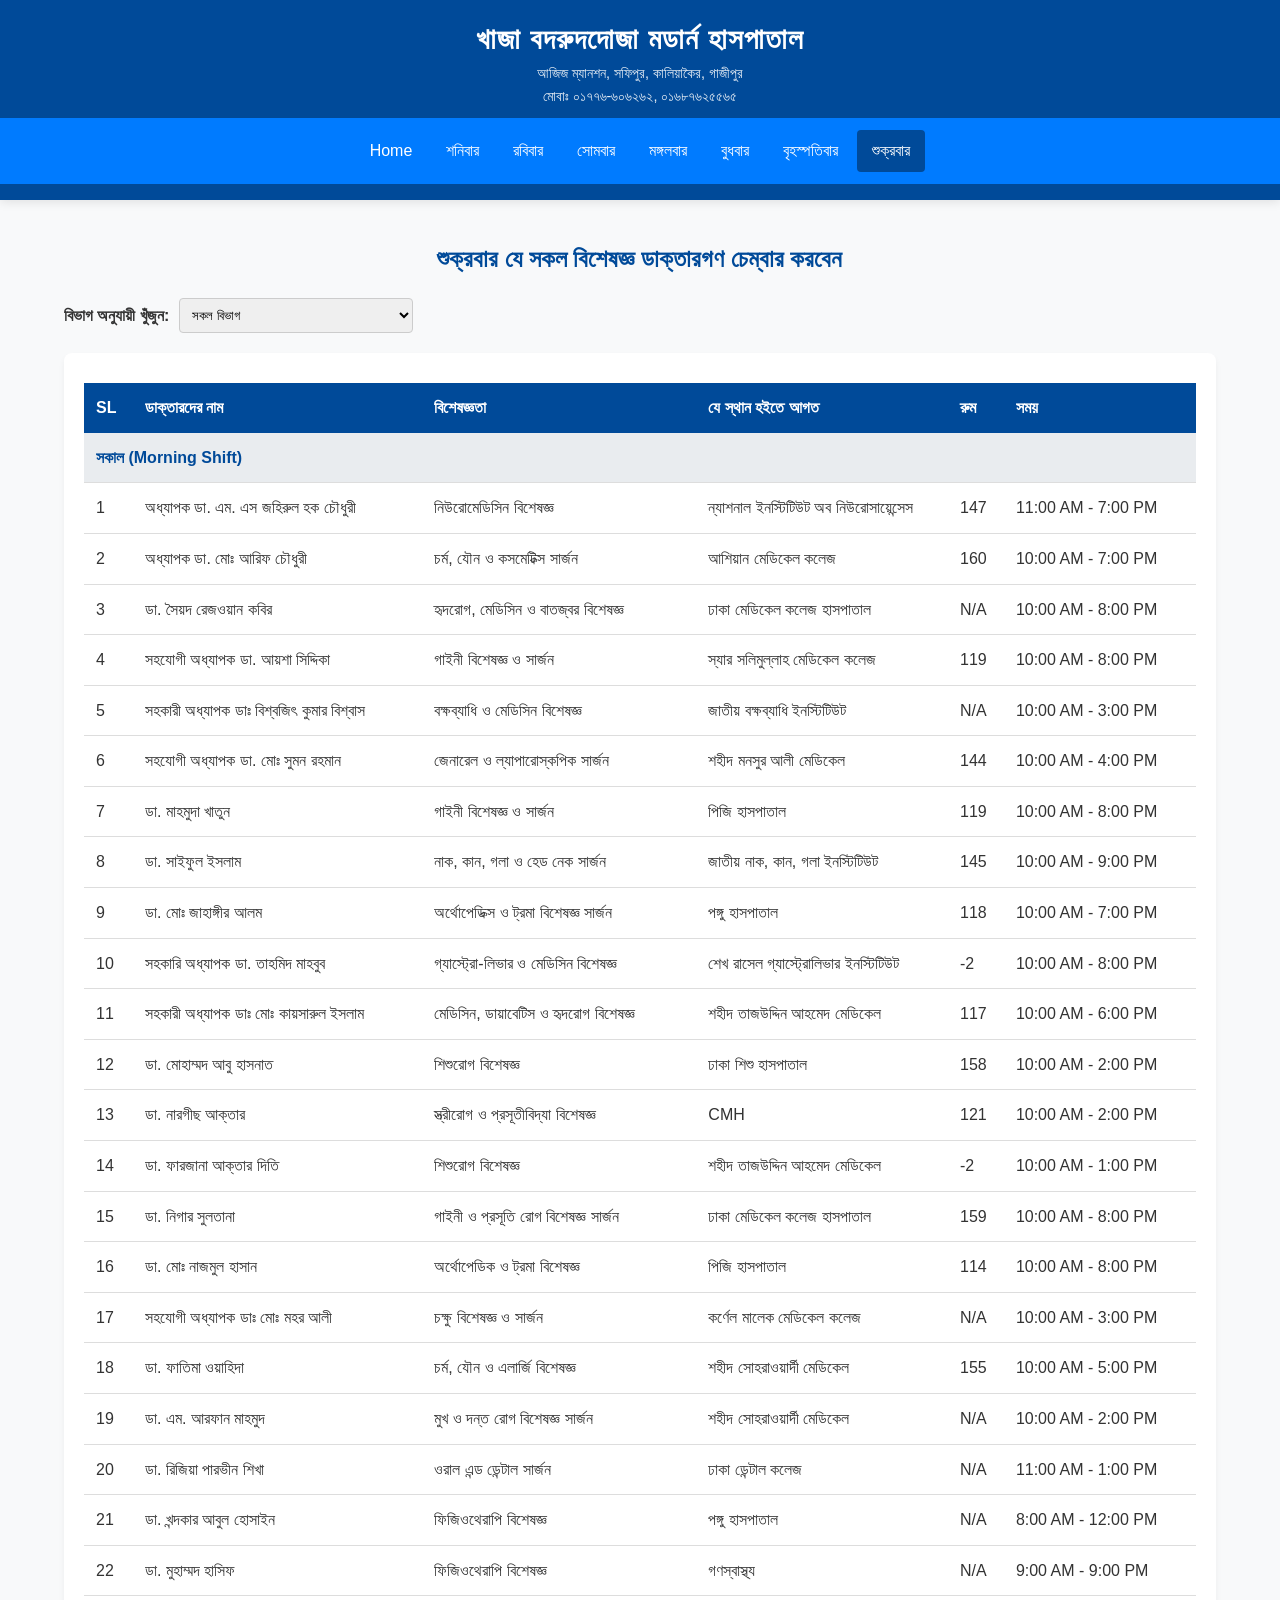
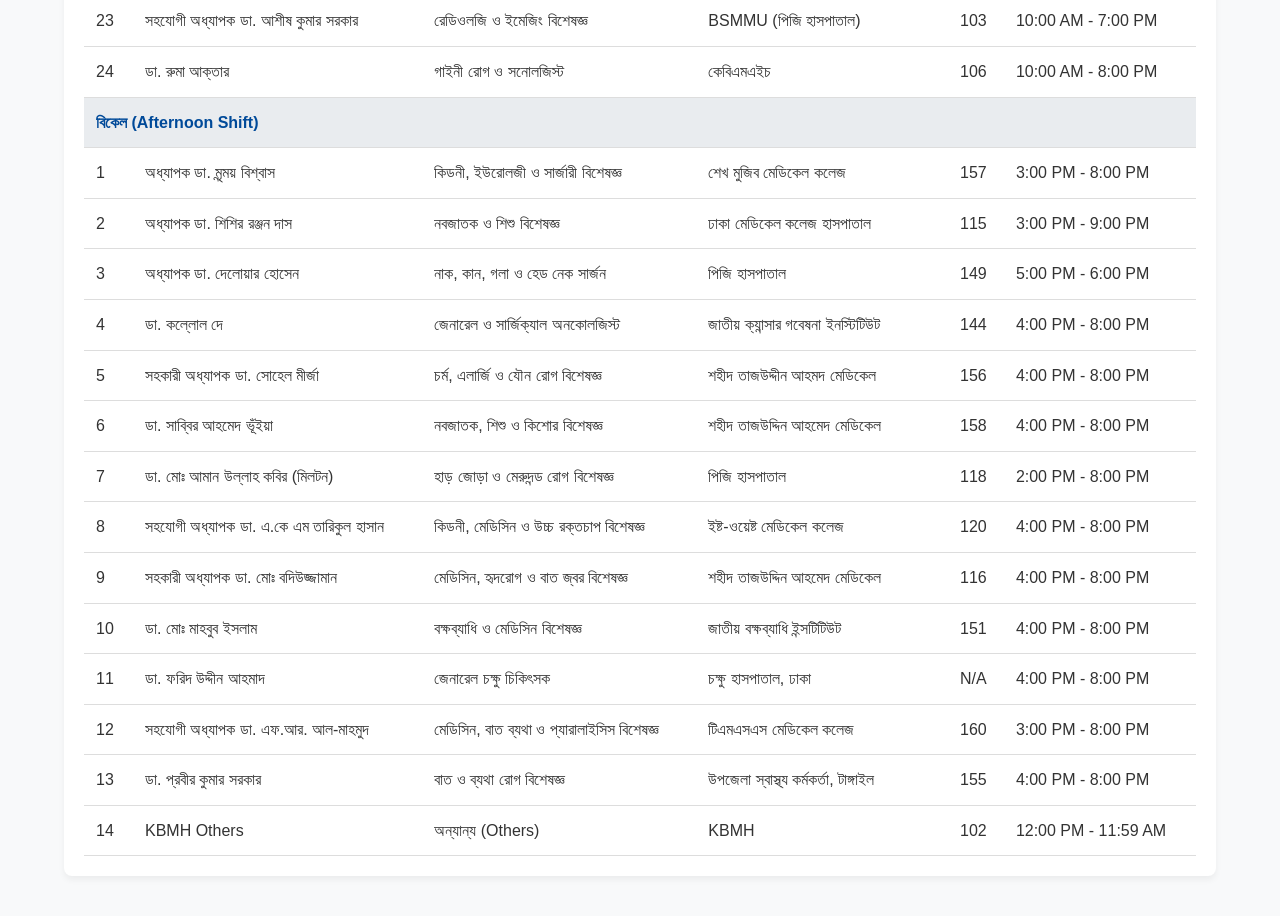
==== friday.html @ 80583d1c "Add files via upload" ====
<!DOCTYPE html>
<html lang="bn">
<head>
    <meta charset="UTF-8">
    <meta name="viewport" content="width=device-width, initial-scale=1.0">
    <title>শুক্রবাররে শিডিউল - খাজা বদরুদদোজা মডার্ন হাসপাতাল</title>
    <link rel="stylesheet" href="style.css">
</head>
<body>
    <header>
        <div class="container hospital-info">
            <h1>খাজা বদরুদদোজা মডার্ন হাসপাতাল</h1>
            <p>আজিজ ম্যানশন, সফিপুর, কালিয়াকৈর, গাজীপুর</p>
            <p>মোবাঃ ০১৭৭৬-৬০৬২৬২, ০১৬৮৭৬২৫৫৬৫</p>
        </div>
        <nav>
            <a href="index.html">Home</a>
            <a href="saturday.html">শনিবার</a>
            <a href="sunday.html">রবিবার</a>
            <a href="monday.html">সোমবার</a>
            <a href="tuesday.html">মঙ্গলবার</a>
            <a href="wednesday.html">বুধবার</a>
            <a href="thursday.html">বৃহস্পতিবার</a>
            <a href="friday.html" class="active">শুক্রবার</a>
        </nav>
    </header>

    <main class="container">
        <h2 style="text-align: center; color: #004a99; margin-bottom: 20px;">শুক্রবার যে সকল বিশেষজ্ঞ ডাক্তারগণ চেম্বার করবেন</h2>
        
        <!-- বিভাগ ফিল্টার -->
        <div class="filter-section">
            <label for="deptFilter"><b>বিভাগ অনুযায়ী খুঁজুন:</b></label>
            <select id="deptFilter" onchange="filterDoctors()">
                <option value="all">সকল বিভাগ</option>
                <option value="মেডিসিন">মেডিসিন ও নিউরোমেডিসিন (Medicine)</option>
                <option value="গাইনী">গাইনী ও প্রসূতি (Gynecology)</option>
                <option value="শিশু">নবজাতক ও শিশু (Pediatrics)</option>
                <option value="অর্থোপেডিক">অর্থোপেডিক ও হাড় জোড়া (Orthopedic)</option>
                <option value="চর্ম">চর্ম, যৌন ও এলার্জি (Dermatology)</option>
                <option value="হৃদরোগ">হৃদরোগ ও বক্ষব্যাধি (Cardiology/Chest)</option>
                <option value="চক্ষু">চক্ষু (Eye)</option>
                <option value="দন্ত">দন্ত (Dental)</option>
                <option value="সার্জন">সার্জন ও কিডনি (Surgeon/Kidney)</option>
                <option value="নাক">নাক, কান ও গলা (ENT)</option>
                <option value="ফিজিওথেরাপি">ফিজিওথেরাপি ও রেডিওলজি</option>
            </select>
        </div>

        <div class="table-container">
            <table>
                <thead>
                    <tr>
                        <th>SL</th>
                        <th>ডাক্তারদের নাম</th>
                        <th>বিশেষজ্ঞতা</th>
                        <th>যে স্থান হইতে আগত</th>
                        <th>রুম</th>
                        <th>সময়</th>
                    </tr>
                </thead>
                <tbody id="doctorTable">
                    <!-- সকালের শিফট -->
                    <tr class="shift-header"><td colspan="6">সকাল (Morning Shift)</td></tr>
                    <tr class="doctor-row" data-dept="মেডিসিন"><td>1</td><td>অধ্যাপক ডা. এম. এস জহিরুল হক চৌধুরী</td><td>নিউরোমেডিসিন বিশেষজ্ঞ</td><td>ন্যাশনাল ইনস্টিটিউট অব নিউরোসায়েন্সেস</td><td>147</td><td>11:00 AM - 7:00 PM</td></tr>
                    <tr class="doctor-row" data-dept="চর্ম"><td>2</td><td>অধ্যাপক ডা. মোঃ আরিফ চৌধুরী</td><td>চর্ম, যৌন ও কসমেটিক্স সার্জন</td><td>আশিয়ান মেডিকেল কলেজ</td><td>160</td><td>10:00 AM - 7:00 PM</td></tr>
                    <tr class="doctor-row" data-dept="মেডিসিন"><td>3</td><td>ডা. সৈয়দ রেজওয়ান কবির</td><td>হৃদরোগ, মেডিসিন ও বাতজ্বর বিশেষজ্ঞ</td><td>ঢাকা মেডিকেল কলেজ হাসপাতাল</td><td>N/A</td><td>10:00 AM - 8:00 PM</td></tr>
                    <tr class="doctor-row" data-dept="গাইনী"><td>4</td><td>সহযোগী অধ্যাপক ডা. আয়শা সিদ্দিকা</td><td>গাইনী বিশেষজ্ঞ ও সার্জন</td><td>স্যার সলিমুল্লাহ মেডিকেল কলেজ</td><td>119</td><td>10:00 AM - 8:00 PM</td></tr>
                    <tr class="doctor-row" data-dept="মেডিসিন"><td>5</td><td>সহকারী অধ্যাপক ডাঃ বিশ্বজিৎ কুমার বিশ্বাস</td><td>বক্ষব্যাধি ও মেডিসিন বিশেষজ্ঞ</td><td>জাতীয় বক্ষব্যাধি ইনস্টিটিউট</td><td>N/A</td><td>10:00 AM - 3:00 PM</td></tr>
                    <tr class="doctor-row" data-dept="সার্জন"><td>6</td><td>সহযোগী অধ্যাপক ডা. মোঃ সুমন রহমান</td><td>জেনারেল ও ল্যাপারোস্কপিক সার্জন</td><td>শহীদ মনসুর আলী মেডিকেল</td><td>144</td><td>10:00 AM - 4:00 PM</td></tr>
                    <tr class="doctor-row" data-dept="গাইনী"><td>7</td><td>ডা. মাহমুদা খাতুন</td><td>গাইনী বিশেষজ্ঞ ও সার্জন</td><td>পিজি হাসপাতাল</td><td>119</td><td>10:00 AM - 8:00 PM</td></tr>
                    <tr class="doctor-row" data-dept="নাক"><td>8</td><td>ডা. সাইফুল ইসলাম</td><td>নাক, কান, গলা ও হেড নেক সার্জন</td><td>জাতীয় নাক, কান, গলা ইনস্টিটিউট</td><td>145</td><td>10:00 AM - 9:00 PM</td></tr>
                    <tr class="doctor-row" data-dept="অর্থোপেডিক"><td>9</td><td>ডা. মোঃ জাহাঙ্গীর আলম</td><td>অর্থোপেডিক্স ও ট্রমা বিশেষজ্ঞ সার্জন</td><td>পঙ্গু হাসপাতাল</td><td>118</td><td>10:00 AM - 7:00 PM</td></tr>
                    <tr class="doctor-row" data-dept="মেডিসিন"><td>10</td><td>সহকারি অধ্যাপক ডা. তাহমিদ মাহবুব</td><td>গ্যাস্ট্রো-লিভার ও মেডিসিন বিশেষজ্ঞ</td><td>শেখ রাসেল গ্যাস্ট্রোলিভার ইনস্টিটিউট</td><td>-2</td><td>10:00 AM - 8:00 PM</td></tr>
                    <tr class="doctor-row" data-dept="মেডিসিন"><td>11</td><td>সহকারী অধ্যাপক ডাঃ মোঃ কায়সারুল ইসলাম</td><td>মেডিসিন, ডায়াবেটিস ও হৃদরোগ বিশেষজ্ঞ</td><td>শহীদ তাজউদ্দিন আহমেদ মেডিকেল</td><td>117</td><td>10:00 AM - 6:00 PM</td></tr>
                    <tr class="doctor-row" data-dept="শিশু"><td>12</td><td>ডা. মোহাম্মদ আবু হাসনাত</td><td>শিশুরোগ বিশেষজ্ঞ</td><td>ঢাকা শিশু হাসপাতাল</td><td>158</td><td>10:00 AM - 2:00 PM</td></tr>
                    <tr class="doctor-row" data-dept="গাইনী"><td>13</td><td>ডা. নারগীছ আক্তার</td><td>স্ত্রীরোগ ও প্রসূতীবিদ্যা বিশেষজ্ঞ</td><td>CMH</td><td>121</td><td>10:00 AM - 2:00 PM</td></tr>
                    <tr class="doctor-row" data-dept="শিশু"><td>14</td><td>ডা. ফারজানা আক্তার দিতি</td><td>শিশুরোগ বিশেষজ্ঞ</td><td>শহীদ তাজউদ্দিন আহমেদ মেডিকেল</td><td>-2</td><td>10:00 AM - 1:00 PM</td></tr>
                    <tr class="doctor-row" data-dept="গাইনী"><td>15</td><td>ডা. নিগার সুলতানা</td><td>গাইনী ও প্রসূতি রোগ বিশেষজ্ঞ সার্জন</td><td>ঢাকা মেডিকেল কলেজ হাসপাতাল</td><td>159</td><td>10:00 AM - 8:00 PM</td></tr>
                    <tr class="doctor-row" data-dept="অর্থোপেডিক"><td>16</td><td>ডা. মোঃ নাজমুল হাসান</td><td>অর্থোপেডিক ও ট্রমা বিশেষজ্ঞ</td><td>পিজি হাসপাতাল</td><td>114</td><td>10:00 AM - 8:00 PM</td></tr>
                    <tr class="doctor-row" data-dept="চক্ষু"><td>17</td><td>সহযোগী অধ্যাপক ডাঃ মোঃ মহর আলী</td><td>চক্ষু বিশেষজ্ঞ ও সার্জন</td><td>কর্ণেল মালেক মেডিকেল কলেজ</td><td>N/A</td><td>10:00 AM - 3:00 PM</td></tr>
                    <tr class="doctor-row" data-dept="চর্ম"><td>18</td><td>ডা. ফাতিমা ওয়াহিদা</td><td>চর্ম, যৌন ও এলার্জি বিশেষজ্ঞ</td><td>শহীদ সোহরাওয়ার্দী মেডিকেল</td><td>155</td><td>10:00 AM - 5:00 PM</td></tr>
                    <tr class="doctor-row" data-dept="দন্ত"><td>19</td><td>ডা. এম. আরফান মাহমুদ</td><td>মুখ ও দন্ত রোগ বিশেষজ্ঞ সার্জন</td><td>শহীদ সোহরাওয়ার্দী মেডিকেল</td><td>N/A</td><td>10:00 AM - 2:00 PM</td></tr>
                    <tr class="doctor-row" data-dept="দন্ত"><td>20</td><td>ডা. রিজিয়া পারভীন শিখা</td><td>ওরাল এন্ড ডেন্টাল সার্জন</td><td>ঢাকা ডেন্টাল কলেজ</td><td>N/A</td><td>11:00 AM - 1:00 PM</td></tr>
                    <tr class="doctor-row" data-dept="ফিজিওথেরাপি"><td>21</td><td>ডা. খন্দকার আবুল হোসাইন</td><td>ফিজিওথেরাপি বিশেষজ্ঞ</td><td>পঙ্গু হাসপাতাল</td><td>N/A</td><td>8:00 AM - 12:00 PM</td></tr>
                    <tr class="doctor-row" data-dept="ফিজিওথেরাপি"><td>22</td><td>ডা. মুহাম্মদ হাসিফ</td><td>ফিজিওথেরাপি বিশেষজ্ঞ</td><td>গণস্বাস্থ্য</td><td>N/A</td><td>9:00 AM - 9:00 PM</td></tr>
                    <tr class="doctor-row" data-dept="ফিজিওথেরাপি"><td>23</td><td>সহযোগী অধ্যাপক ডা. আশীষ কুমার সরকার</td><td>রেডিওলজি ও ইমেজিং বিশেষজ্ঞ</td><td>BSMMU (পিজি হাসপাতাল)</td><td>103</td><td>10:00 AM - 7:00 PM</td></tr>
                    <tr class="doctor-row" data-dept="গাইনী"><td>24</td><td>ডা. রুমা আক্তার</td><td>গাইনী রোগ ও সনোলজিস্ট</td><td>কেবিএমএইচ</td><td>106</td><td>10:00 AM - 8:00 PM</td></tr>

                    <!-- বিকেলের শিফট -->
                    <tr class="shift-header"><td colspan="6">বিকেল (Afternoon Shift)</td></tr>
                    <tr class="doctor-row" data-dept="সার্জন"><td>1</td><td>অধ্যাপক ডা. মৃন্ময় বিশ্বাস</td><td>কিডনী, ইউরোলজী ও সার্জারী বিশেষজ্ঞ</td><td>শেখ মুজিব মেডিকেল কলেজ</td><td>157</td><td>3:00 PM - 8:00 PM</td></tr>
                    <tr class="doctor-row" data-dept="শিশু"><td>2</td><td>অধ্যাপক ডা. শিশির রঞ্জন দাস</td><td>নবজাতক ও শিশু বিশেষজ্ঞ</td><td>ঢাকা মেডিকেল কলেজ হাসপাতাল</td><td>115</td><td>3:00 PM - 9:00 PM</td></tr>
                    <tr class="doctor-row" data-dept="নাক"><td>3</td><td>অধ্যাপক ডা. দেলোয়ার হোসেন</td><td>নাক, কান, গলা ও হেড নেক সার্জন</td><td>পিজি হাসপাতাল</td><td>149</td><td>5:00 PM - 6:00 PM</td></tr>
                    <tr class="doctor-row" data-dept="সার্জন"><td>4</td><td>ডা. কল্লোল দে</td><td>জেনারেল ও সার্জিক্যাল অনকোলজিস্ট</td><td>জাতীয় ক্যান্সার গবেষনা ইনস্টিটিউট</td><td>144</td><td>4:00 PM - 8:00 PM</td></tr>
                    <tr class="doctor-row" data-dept="চর্ম"><td>5</td><td>সহকারী অধ্যাপক ডা. সোহেল মীর্জা</td><td>চর্ম, এলার্জি ও যৌন রোগ বিশেষজ্ঞ</td><td>শহীদ তাজউদ্দীন আহমদ মেডিকেল</td><td>156</td><td>4:00 PM - 8:00 PM</td></tr>
                    <tr class="doctor-row" data-dept="শিশু"><td>6</td><td>ডা. সাব্বির আহমেদ ভূঁইয়া</td><td>নবজাতক, শিশু ও কিশোর বিশেষজ্ঞ</td><td>শহীদ তাজউদ্দিন আহমেদ মেডিকেল</td><td>158</td><td>4:00 PM - 8:00 PM</td></tr>
                    <tr class="doctor-row" data-dept="অর্থোপেডিক"><td>7</td><td>ডা. মোঃ আমান উল্লাহ কবির (মিলটন)</td><td>হাড় জোড়া ও মেরুদন্ড রোগ বিশেষজ্ঞ</td><td>পিজি হাসপাতাল</td><td>118</td><td>2:00 PM - 8:00 PM</td></tr>
                    <tr class="doctor-row" data-dept="সার্জন"><td>8</td><td>সহযোগী অধ্যাপক ডা. এ.কে এম তারিকুল হাসান</td><td>কিডনী, মেডিসিন ও উচ্চ রক্তচাপ বিশেষজ্ঞ</td><td>ইষ্ট-ওয়েষ্ট মেডিকেল কলেজ</td><td>120</td><td>4:00 PM - 8:00 PM</td></tr>
                    <tr class="doctor-row" data-dept="মেডিসিন"><td>9</td><td>সহকারী অধ্যাপক ডা. মোঃ বদিউজ্জামান</td><td>মেডিসিন, হৃদরোগ ও বাত জ্বর বিশেষজ্ঞ</td><td>শহীদ তাজউদ্দিন আহমেদ মেডিকেল</td><td>116</td><td>4:00 PM - 8:00 PM</td></tr>
                    <tr class="doctor-row" data-dept="মেডিসিন"><td>10</td><td>ডা. মোঃ মাহবুব ইসলাম</td><td>বক্ষব্যাধি ও মেডিসিন বিশেষজ্ঞ</td><td>জাতীয় বক্ষব্যাধি ইন্সটিটিউট</td><td>151</td><td>4:00 PM - 8:00 PM</td></tr>
                    <tr class="doctor-row" data-dept="চক্ষু"><td>11</td><td>ডা. ফরিদ উদ্দীন আহমাদ</td><td>জেনারেল চক্ষু চিকিৎসক</td><td>চক্ষু হাসপাতাল, ঢাকা</td><td>N/A</td><td>4:00 PM - 8:00 PM</td></tr>
                    <tr class="doctor-row" data-dept="মেডিসিন"><td>12</td><td>সহযোগী অধ্যাপক ডা. এফ.আর. আল-মাহমুদ</td><td>মেডিসিন, বাত ব্যথা ও প্যারালাইসিস বিশেষজ্ঞ</td><td>টিএমএসএস মেডিকেল কলেজ</td><td>160</td><td>3:00 PM - 8:00 PM</td></tr>
                    <tr class="doctor-row" data-dept="মেডিসিন"><td>13</td><td>ডা. প্রবীর কুমার সরকার</td><td>বাত ও ব্যথা রোগ বিশেষজ্ঞ</td><td>উপজেলা স্বাস্থ্য কর্মকর্তা, টাঙ্গাইল</td><td>155</td><td>4:00 PM - 8:00 PM</td></tr>
                    <tr class="doctor-row" data-dept="all"><td>14</td><td>KBMH Others</td><td>অন্যান্য (Others)</td><td>KBMH</td><td>102</td><td>12:00 PM - 11:59 AM</td></tr>
                </tbody>
            </table>
        </div>
    </main>

    <script src="script.js"></script>
</body>
</html>
---- style.css ----
/* Medical Theme Palette */
:root {
    --primary-blue: #004a99;
    --secondary-blue: #007bff;
    --light-bg: #f8f9fa;
    --white: #ffffff;
    --text-dark: #333;
}

* {
    margin: 0;
    padding: 0;
    box-sizing: border-box;
    font-family: 'Segoe UI', Tahoma, Geneva, Verdana, sans-serif;
}

body {
    background-color: var(--light-bg);
    color: var(--text-dark);
    line-height: 1.6;
}

/* Sticky Header */
header {
    position: sticky;
    top: 0;
    background-color: var(--primary-blue);
    color: white;
    padding: 1rem 0;
    z-index: 1000;
    box-shadow: 0 2px 10px rgba(0,0,0,0.1);
}

.container {
    width: 90%;
    max-width: 1200px;
    margin: auto;
}

.hospital-info {
    text-align: center;
    margin-bottom: 10px;
}

.hospital-info h1 {
    font-size: 1.8rem;
    letter-spacing: 1px;
}

.hospital-info p {
    font-size: 0.9rem;
    opacity: 0.9;
}

/* Navigation Menu */
nav {
    display: flex;
    justify-content: center;
    flex-wrap: wrap;
    background: var(--secondary-blue);
    padding: 10px;
}

nav a {
    color: white;
    text-decoration: none;
    padding: 8px 15px;
    margin: 2px;
    border-radius: 4px;
    font-weight: 500;
    transition: background 0.3s;
}

nav a:hover, nav a.active {
    background-color: var(--primary-blue);
}

/* Content Area */
main {
    padding: 40px 0;
}

.hero {
    text-align: center;
    padding: 50px 20px;
    background: white;
    border-radius: 8px;
    box-shadow: 0 4px 6px rgba(0,0,0,0.05);
}

/* Action Buttons (Home Page) */
.day-grid {
    display: grid;
    grid-template-columns: repeat(auto-fit, minmax(150px, 1fr));
    gap: 15px;
    margin-top: 30px;
}

.btn-day {
    display: block;
    padding: 20px;
    background: var(--primary-blue);
    color: white;
    text-decoration: none;
    border-radius: 8px;
    text-align: center;
    font-weight: bold;
    transition: transform 0.2s;
}

.btn-day:hover {
    transform: translateY(-5px);
    background: #003366;
}

/* Table Design */
.filter-section {
    margin-bottom: 20px;
    display: flex;
    align-items: center;
    gap: 10px;
}

select {
    padding: 8px;
    border-radius: 4px;
    border: 1px solid #ccc;
}

.table-container {
    overflow-x: auto;
    background: white;
    padding: 20px;
    border-radius: 8px;
    box-shadow: 0 4px 6px rgba(0,0,0,0.05);
}

table {
    width: 100%;
    border-collapse: collapse;
    margin-top: 10px;
}

th {
    background-color: var(--primary-blue);
    color: white;
    text-align: left;
    padding: 12px;
}

td {
    padding: 12px;
    border-bottom: 1px solid #ddd;
}

.shift-header {
    background-color: #e9ecef;
    font-weight: bold;
    color: var(--primary-blue);
}

/* Mobile Responsiveness */
@media (max-width: 768px) {
    .hospital-info h1 { font-size: 1.4rem; }
    nav a { font-size: 0.8rem; padding: 6px 10px; }
    th, td { font-size: 0.85rem; padding: 8px; }
}
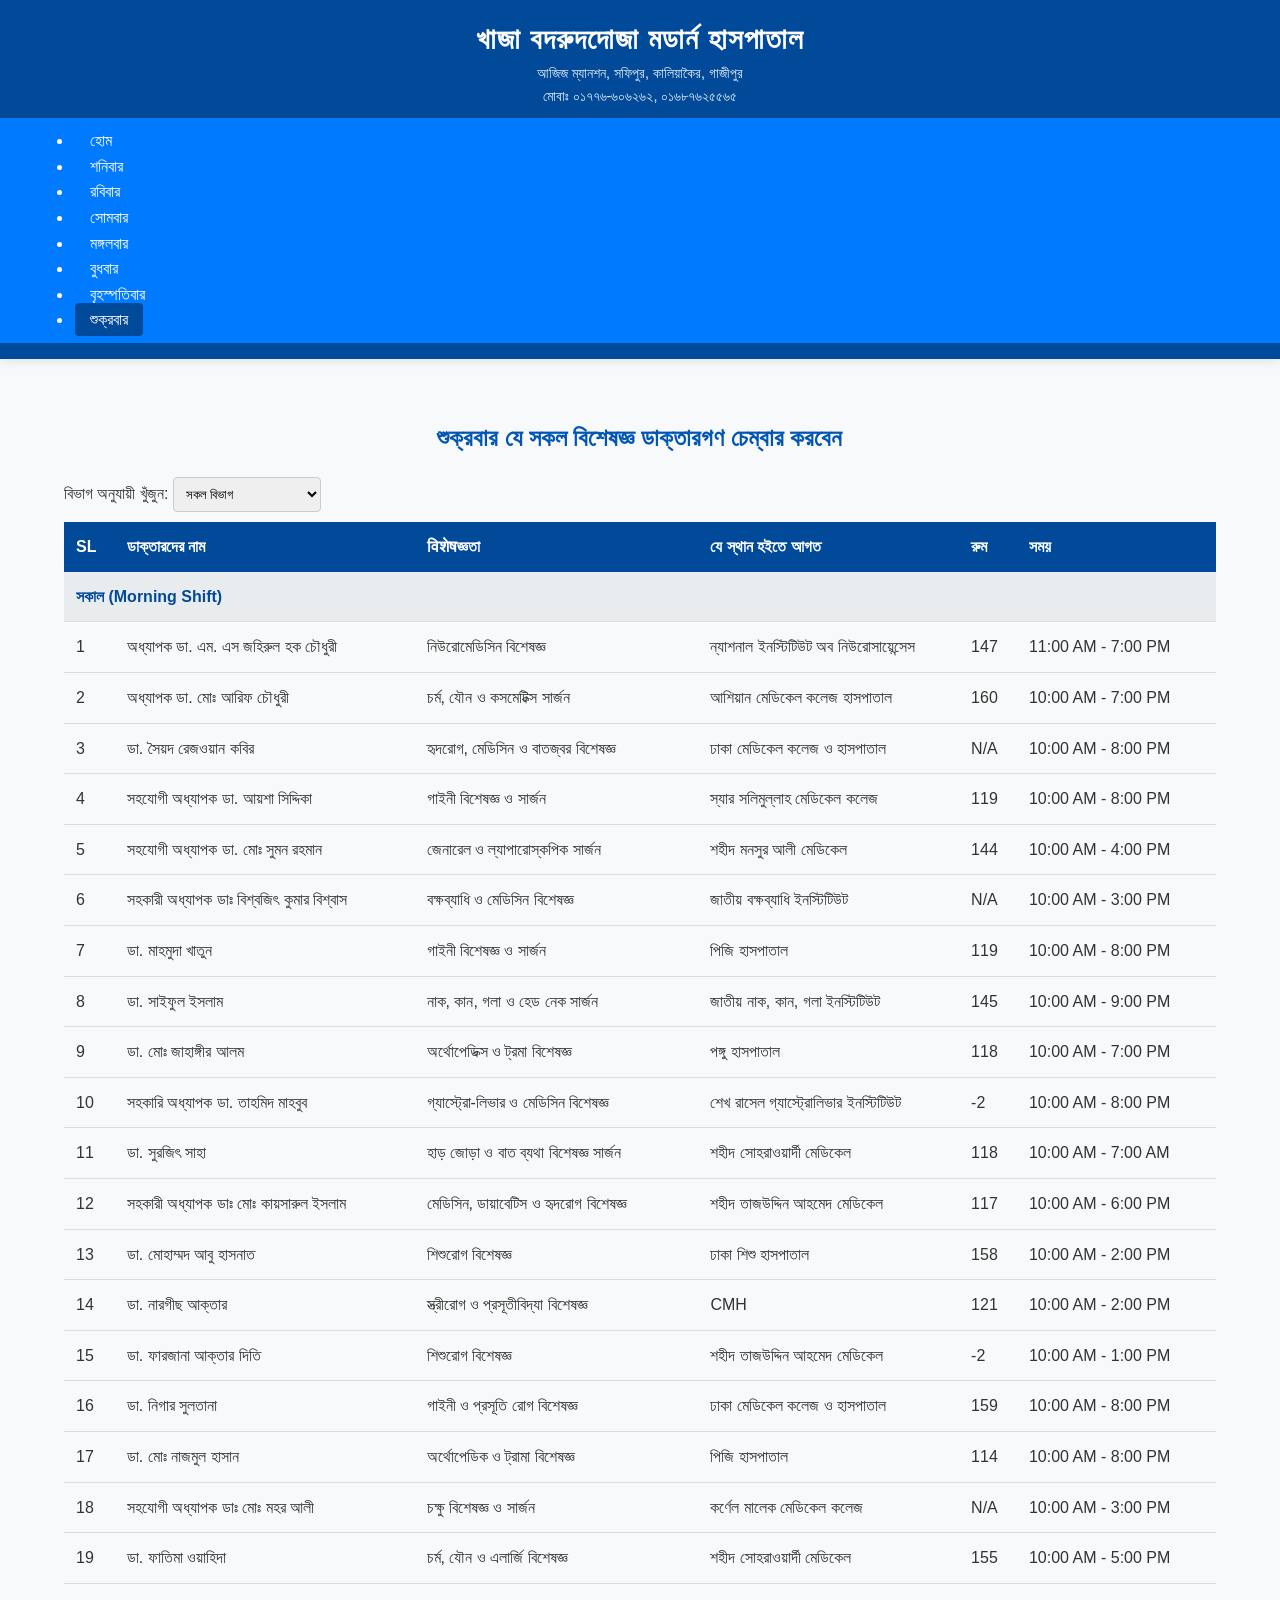
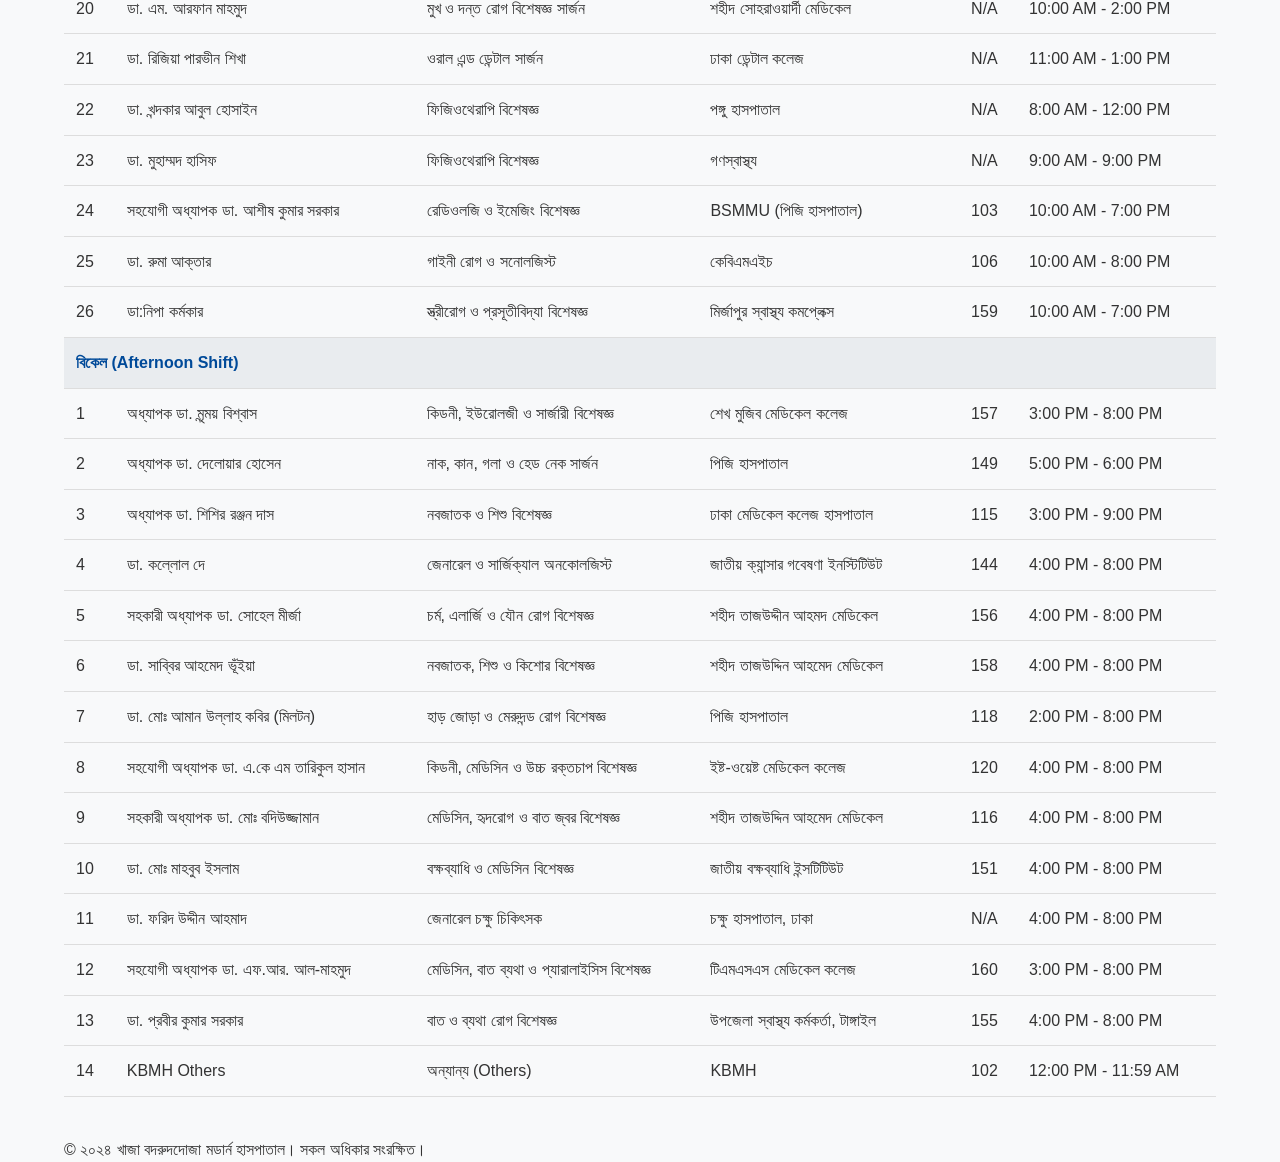
==== commit 1fd9eacc: "Update friday.html" ====
--- a/friday.html
+++ b/friday.html
@@ -9,51 +9,55 @@
 <body>
     <header>
         <div class="container hospital-info">
-            <h1>খাজা বদরুদদোজা মডার্ন হাসপাতাল</h1>
+            <h1>খাজা বদরুদদোজা <span>মডার্ন হাসপাতাল</span></h1>
             <p>আজিজ ম্যানশন, সফিপুর, কালিয়াকৈর, গাজীপুর</p>
             <p>মোবাঃ ০১৭৭৬-৬০৬২৬২, ০১৬৮৭৬২৫৫৬৫</p>
         </div>
         <nav>
-            <a href="index.html">Home</a>
-            <a href="saturday.html">শনিবার</a>
-            <a href="sunday.html">রবিবার</a>
-            <a href="monday.html">সোমবার</a>
-            <a href="tuesday.html">মঙ্গলবার</a>
-            <a href="wednesday.html">বুধবার</a>
-            <a href="thursday.html">বৃহস্পতিবার</a>
-            <a href="friday.html" class="active">শুক্রবার</a>
+            <div class="container">
+                <ul class="nav-menu">
+                    <li><a href="index.html">হোম</a></li>
+                    <li><a href="saturday.html">শনিবার</a></li>
+                    <li><a href="sunday.html">রবিবার</a></li>
+                    <li><a href="monday.html">সোমবার</a></li>
+                    <li><a href="tuesday.html">মঙ্গলবার</a></li>
+                    <li><a href="wednesday.html">বুধবার</a></li>
+                    <li><a href="thursday.html">বৃহস্পতিবার</a></li>
+                    <li><a href="friday.html" class="active">শুক্রবার</a></li>
+                </ul>
+            </div>
         </nav>
     </header>
 
     <main class="container">
-        <h2 style="text-align: center; color: #004a99; margin-bottom: 20px;">শুক্রবার যে সকল বিশেষজ্ঞ ডাক্তারগণ চেম্বার করবেন</h2>
+        <h2 style="text-align: center; color: #0056b3; margin: 20px 0;">শুক্রবার যে সকল বিশেষজ্ঞ ডাক্তারগণ চেম্বার করবেন</h2>
         
         <!-- বিভাগ ফিল্টার -->
-        <div class="filter-section">
-            <label for="deptFilter"><b>বিভাগ অনুযায়ী খুঁজুন:</b></label>
+        <div class="filter-box">
+            <label>বিভাগ অনুযায়ী খুঁজুন:</label>
             <select id="deptFilter" onchange="filterDoctors()">
                 <option value="all">সকল বিভাগ</option>
-                <option value="মেডিসিন">মেডিসিন ও নিউরোমেডিসিন (Medicine)</option>
-                <option value="গাইনী">গাইনী ও প্রসূতি (Gynecology)</option>
-                <option value="শিশু">নবজাতক ও শিশু (Pediatrics)</option>
-                <option value="অর্থোপেডিক">অর্থোপেডিক ও হাড় জোড়া (Orthopedic)</option>
-                <option value="চর্ম">চর্ম, যৌন ও এলার্জি (Dermatology)</option>
-                <option value="হৃদরোগ">হৃদরোগ ও বক্ষব্যাধি (Cardiology/Chest)</option>
-                <option value="চক্ষু">চক্ষু (Eye)</option>
-                <option value="দন্ত">দন্ত (Dental)</option>
-                <option value="সার্জন">সার্জন ও কিডনি (Surgeon/Kidney)</option>
-                <option value="নাক">নাক, কান ও গলা (ENT)</option>
+                <option value="মেডিসিন">মেডিসিন ও নিউরোমেডিসিন</option>
+                <option value="গাইনী">গাইনী ও প্রসূতি</option>
+                <option value="শিশু">নবজাতক ও শিশু</option>
+                <option value="অর্থোপেডিক">অর্থোপেডিক ও হাড় জোড়া</option>
+                <option value="চর্ম">চর্ম ও যৌন রোগ</option>
+                <option value="চক্ষু">চক্ষু বিশেষজ্ঞ</option>
+                <option value="দন্ত">দন্ত রোগ</option>
+                <option value="নাক">নাক, কান ও গলা</option>
+                <option value="সার্জন">সার্জন ও কিডনি বিশেষজ্ঞ</option>
+                <option value="বক্ষব্যাধি">বক্ষব্যাধি বিশেষজ্ঞ</option>
                 <option value="ফিজিওথেরাপি">ফিজিওথেরাপি ও রেডিওলজি</option>
             </select>
         </div>
 
-        <div class="table-container">
+        <div class="table-responsive">
             <table>
                 <thead>
                     <tr>
                         <th>SL</th>
                         <th>ডাক্তারদের নাম</th>
-                        <th>বিশেষজ্ঞতা</th>
+                        <th>विशेषজ্ঞতা</th>
                         <th>যে স্থান হইতে আগত</th>
                         <th>রুম</th>
                         <th>সময়</th>
@@ -63,42 +67,44 @@
                     <!-- সকালের শিফট -->
                     <tr class="shift-header"><td colspan="6">সকাল (Morning Shift)</td></tr>
                     <tr class="doctor-row" data-dept="মেডিসিন"><td>1</td><td>অধ্যাপক ডা. এম. এস জহিরুল হক চৌধুরী</td><td>নিউরোমেডিসিন বিশেষজ্ঞ</td><td>ন্যাশনাল ইনস্টিটিউট অব নিউরোসায়েন্সেস</td><td>147</td><td>11:00 AM - 7:00 PM</td></tr>
-                    <tr class="doctor-row" data-dept="চর্ম"><td>2</td><td>অধ্যাপক ডা. মোঃ আরিফ চৌধুরী</td><td>চর্ম, যৌন ও কসমেটিক্স সার্জন</td><td>আশিয়ান মেডিকেল কলেজ</td><td>160</td><td>10:00 AM - 7:00 PM</td></tr>
-                    <tr class="doctor-row" data-dept="মেডিসিন"><td>3</td><td>ডা. সৈয়দ রেজওয়ান কবির</td><td>হৃদরোগ, মেডিসিন ও বাতজ্বর বিশেষজ্ঞ</td><td>ঢাকা মেডিকেল কলেজ হাসপাতাল</td><td>N/A</td><td>10:00 AM - 8:00 PM</td></tr>
+                    <tr class="doctor-row" data-dept="চর্ম"><td>2</td><td>অধ্যাপক ডা. মোঃ আরিফ চৌধুরী</td><td>চর্ম, যৌন ও কসমেটিক্স সার্জন</td><td>আশিয়ান মেডিকেল কলেজ হাসপাতাল</td><td>160</td><td>10:00 AM - 7:00 PM</td></tr>
+                    <tr class="doctor-row" data-dept="মেডিসিন"><td>3</td><td>ডা. সৈয়দ রেজওয়ান কবির</td><td>হৃদরোগ, মেডিসিন ও বাতজ্বর বিশেষজ্ঞ</td><td>ঢাকা মেডিকেল কলেজ ও হাসপাতাল</td><td>N/A</td><td>10:00 AM - 8:00 PM</td></tr>
                     <tr class="doctor-row" data-dept="গাইনী"><td>4</td><td>সহযোগী অধ্যাপক ডা. আয়শা সিদ্দিকা</td><td>গাইনী বিশেষজ্ঞ ও সার্জন</td><td>স্যার সলিমুল্লাহ মেডিকেল কলেজ</td><td>119</td><td>10:00 AM - 8:00 PM</td></tr>
-                    <tr class="doctor-row" data-dept="মেডিসিন"><td>5</td><td>সহকারী অধ্যাপক ডাঃ বিশ্বজিৎ কুমার বিশ্বাস</td><td>বক্ষব্যাধি ও মেডিসিন বিশেষজ্ঞ</td><td>জাতীয় বক্ষব্যাধি ইনস্টিটিউট</td><td>N/A</td><td>10:00 AM - 3:00 PM</td></tr>
-                    <tr class="doctor-row" data-dept="সার্জন"><td>6</td><td>সহযোগী অধ্যাপক ডা. মোঃ সুমন রহমান</td><td>জেনারেল ও ল্যাপারোস্কপিক সার্জন</td><td>শহীদ মনসুর আলী মেডিকেল</td><td>144</td><td>10:00 AM - 4:00 PM</td></tr>
+                    <tr class="doctor-row" data-dept="সার্জন"><td>5</td><td>সহযোগী অধ্যাপক ডা. মোঃ সুমন রহমান</td><td>জেনারেল ও ল্যাপারোস্কপিক সার্জন</td><td>শহীদ মনসুর আলী মেডিকেল</td><td>144</td><td>10:00 AM - 4:00 PM</td></tr>
+                    <tr class="doctor-row" data-dept="বক্ষব্যাধি"><td>6</td><td>সহকারী অধ্যাপক ডাঃ বিশ্বজিৎ কুমার বিশ্বাস</td><td>বক্ষব্যাধি ও মেডিসিন বিশেষজ্ঞ</td><td>জাতীয় বক্ষব্যাধি ইনস্টিটিউট</td><td>N/A</td><td>10:00 AM - 3:00 PM</td></tr>
                     <tr class="doctor-row" data-dept="গাইনী"><td>7</td><td>ডা. মাহমুদা খাতুন</td><td>গাইনী বিশেষজ্ঞ ও সার্জন</td><td>পিজি হাসপাতাল</td><td>119</td><td>10:00 AM - 8:00 PM</td></tr>
-                    <tr class="doctor-row" data-dept="নাক"><td>8</td><td>ডা. সাইফুল ইসলাম</td><td>নাক, কান, গলা ও হেড নেক সার্জন</td><td>জাতীয় নাক, কান, গলা ইনস্টিটিউট</td><td>145</td><td>10:00 AM - 9:00 PM</td></tr>
-                    <tr class="doctor-row" data-dept="অর্থোপেডিক"><td>9</td><td>ডা. মোঃ জাহাঙ্গীর আলম</td><td>অর্থোপেডিক্স ও ট্রমা বিশেষজ্ঞ সার্জন</td><td>পঙ্গু হাসপাতাল</td><td>118</td><td>10:00 AM - 7:00 PM</td></tr>
+                    <tr class="doctor-row" data-dept="নাক"><td>8</td><td>ডা. সাইফুল ইসলাম</td><td>নাক, কান, গলা ও হেড নেক সার্জন</td><td>জাতীয় নাক, কান, গলা ইনস্টিটিউট</td><td>145</td><td>10:00 AM - 9:00 PM</td></tr>
+                    <tr class="doctor-row" data-dept="অর্থোপেডিক"><td>9</td><td>ডা. মোঃ জাহাঙ্গীর আলম</td><td>অর্থোপেডিক্স ও ট্রমা বিশেষজ্ঞ</td><td>পঙ্গু হাসপাতাল</td><td>118</td><td>10:00 AM - 7:00 PM</td></tr>
                     <tr class="doctor-row" data-dept="মেডিসিন"><td>10</td><td>সহকারি অধ্যাপক ডা. তাহমিদ মাহবুব</td><td>গ্যাস্ট্রো-লিভার ও মেডিসিন বিশেষজ্ঞ</td><td>শেখ রাসেল গ্যাস্ট্রোলিভার ইনস্টিটিউট</td><td>-2</td><td>10:00 AM - 8:00 PM</td></tr>
-                    <tr class="doctor-row" data-dept="মেডিসিন"><td>11</td><td>সহকারী অধ্যাপক ডাঃ মোঃ কায়সারুল ইসলাম</td><td>মেডিসিন, ডায়াবেটিস ও হৃদরোগ বিশেষজ্ঞ</td><td>শহীদ তাজউদ্দিন আহমেদ মেডিকেল</td><td>117</td><td>10:00 AM - 6:00 PM</td></tr>
-                    <tr class="doctor-row" data-dept="শিশু"><td>12</td><td>ডা. মোহাম্মদ আবু হাসনাত</td><td>শিশুরোগ বিশেষজ্ঞ</td><td>ঢাকা শিশু হাসপাতাল</td><td>158</td><td>10:00 AM - 2:00 PM</td></tr>
-                    <tr class="doctor-row" data-dept="গাইনী"><td>13</td><td>ডা. নারগীছ আক্তার</td><td>স্ত্রীরোগ ও প্রসূতীবিদ্যা বিশেষজ্ঞ</td><td>CMH</td><td>121</td><td>10:00 AM - 2:00 PM</td></tr>
-                    <tr class="doctor-row" data-dept="শিশু"><td>14</td><td>ডা. ফারজানা আক্তার দিতি</td><td>শিশুরোগ বিশেষজ্ঞ</td><td>শহীদ তাজউদ্দিন আহমেদ মেডিকেল</td><td>-2</td><td>10:00 AM - 1:00 PM</td></tr>
-                    <tr class="doctor-row" data-dept="গাইনী"><td>15</td><td>ডা. নিগার সুলতানা</td><td>গাইনী ও প্রসূতি রোগ বিশেষজ্ঞ সার্জন</td><td>ঢাকা মেডিকেল কলেজ হাসপাতাল</td><td>159</td><td>10:00 AM - 8:00 PM</td></tr>
-                    <tr class="doctor-row" data-dept="অর্থোপেডিক"><td>16</td><td>ডা. মোঃ নাজমুল হাসান</td><td>অর্থোপেডিক ও ট্রমা বিশেষজ্ঞ</td><td>পিজি হাসপাতাল</td><td>114</td><td>10:00 AM - 8:00 PM</td></tr>
-                    <tr class="doctor-row" data-dept="চক্ষু"><td>17</td><td>সহযোগী অধ্যাপক ডাঃ মোঃ মহর আলী</td><td>চক্ষু বিশেষজ্ঞ ও সার্জন</td><td>কর্ণেল মালেক মেডিকেল কলেজ</td><td>N/A</td><td>10:00 AM - 3:00 PM</td></tr>
-                    <tr class="doctor-row" data-dept="চর্ম"><td>18</td><td>ডা. ফাতিমা ওয়াহিদা</td><td>চর্ম, যৌন ও এলার্জি বিশেষজ্ঞ</td><td>শহীদ সোহরাওয়ার্দী মেডিকেল</td><td>155</td><td>10:00 AM - 5:00 PM</td></tr>
-                    <tr class="doctor-row" data-dept="দন্ত"><td>19</td><td>ডা. এম. আরফান মাহমুদ</td><td>মুখ ও দন্ত রোগ বিশেষজ্ঞ সার্জন</td><td>শহীদ সোহরাওয়ার্দী মেডিকেল</td><td>N/A</td><td>10:00 AM - 2:00 PM</td></tr>
-                    <tr class="doctor-row" data-dept="দন্ত"><td>20</td><td>ডা. রিজিয়া পারভীন শিখা</td><td>ওরাল এন্ড ডেন্টাল সার্জন</td><td>ঢাকা ডেন্টাল কলেজ</td><td>N/A</td><td>11:00 AM - 1:00 PM</td></tr>
-                    <tr class="doctor-row" data-dept="ফিজিওথেরাপি"><td>21</td><td>ডা. খন্দকার আবুল হোসাইন</td><td>ফিজিওথেরাপি বিশেষজ্ঞ</td><td>পঙ্গু হাসপাতাল</td><td>N/A</td><td>8:00 AM - 12:00 PM</td></tr>
-                    <tr class="doctor-row" data-dept="ফিজিওথেরাপি"><td>22</td><td>ডা. মুহাম্মদ হাসিফ</td><td>ফিজিওথেরাপি বিশেষজ্ঞ</td><td>গণস্বাস্থ্য</td><td>N/A</td><td>9:00 AM - 9:00 PM</td></tr>
-                    <tr class="doctor-row" data-dept="ফিজিওথেরাপি"><td>23</td><td>সহযোগী অধ্যাপক ডা. আশীষ কুমার সরকার</td><td>রেডিওলজি ও ইমেজিং বিশেষজ্ঞ</td><td>BSMMU (পিজি হাসপাতাল)</td><td>103</td><td>10:00 AM - 7:00 PM</td></tr>
-                    <tr class="doctor-row" data-dept="গাইনী"><td>24</td><td>ডা. রুমা আক্তার</td><td>গাইনী রোগ ও সনোলজিস্ট</td><td>কেবিএমএইচ</td><td>106</td><td>10:00 AM - 8:00 PM</td></tr>
+                    <tr class="doctor-row" data-dept="অর্থোপেডিক"><td>11</td><td>ডা. সুরজিৎ সাহা</td><td>হাড় জোড়া ও বাত ব্যথা বিশেষজ্ঞ সার্জন</td><td>শহীদ সোহরাওয়ার্দী মেডিকেল</td><td>118</td><td>10:00 AM - 7:00 AM</td></tr>
+                    <tr class="doctor-row" data-dept="মেডিসিন"><td>12</td><td>সহকারী অধ্যাপক ডাঃ মোঃ কায়সারুল ইসলাম</td><td>মেডিসিন, ডায়াবেটিস ও হৃদরোগ বিশেষজ্ঞ</td><td>শহীদ তাজউদ্দিন আহমেদ মেডিকেল</td><td>117</td><td>10:00 AM - 6:00 PM</td></tr>
+                    <tr class="doctor-row" data-dept="শিশু"><td>13</td><td>ডা. মোহাম্মদ আবু হাসনাত</td><td>শিশুরোগ বিশেষজ্ঞ</td><td>ঢাকা শিশু হাসপাতাল</td><td>158</td><td>10:00 AM - 2:00 PM</td></tr>
+                    <tr class="doctor-row" data-dept="গাইনী"><td>14</td><td>ডা. নারগীছ আক্তার</td><td>স্ত্রীরোগ ও প্রসূতীবিদ্যা বিশেষজ্ঞ</td><td>CMH</td><td>121</td><td>10:00 AM - 2:00 PM</td></tr>
+                    <tr class="doctor-row" data-dept="শিশু"><td>15</td><td>ডা. ফারজানা আক্তার দিতি</td><td>শিশুরোগ বিশেষজ্ঞ</td><td>শহীদ তাজউদ্দিন আহমেদ মেডিকেল</td><td>-2</td><td>10:00 AM - 1:00 PM</td></tr>
+                    <tr class="doctor-row" data-dept="গাইনী"><td>16</td><td>ডা. নিগার সুলতানা</td><td>গাইনী ও প্রসূতি রোগ বিশেষজ্ঞ</td><td>ঢাকা মেডিকেল কলেজ ও হাসপাতাল</td><td>159</td><td>10:00 AM - 8:00 PM</td></tr>
+                    <tr class="doctor-row" data-dept="অর্থোপেডিক"><td>17</td><td>ডা. মোঃ নাজমুল হাসান</td><td>অর্থোপেডিক ও ট্রামা বিশেষজ্ঞ</td><td>পিজি হাসপাতাল</td><td>114</td><td>10:00 AM - 8:00 PM</td></tr>
+                    <tr class="doctor-row" data-dept="চক্ষু"><td>18</td><td>সহযোগী অধ্যাপক ডাঃ মোঃ মহর আলী</td><td>চক্ষু বিশেষজ্ঞ ও সার্জন</td><td>কর্ণেল মালেক মেডিকেল কলেজ</td><td>N/A</td><td>10:00 AM - 3:00 PM</td></tr>
+                    <tr class="doctor-row" data-dept="চর্ম"><td>19</td><td>ডা. ফাতিমা ওয়াহিদা</td><td>চর্ম, যৌন ও এলার্জি বিশেষজ্ঞ</td><td>শহীদ সোহরাওয়ার্দী মেডিকেল</td><td>155</td><td>10:00 AM - 5:00 PM</td></tr>
+                    <tr class="doctor-row" data-dept="দন্ত"><td>20</td><td>ডা. এম. আরফান মাহমুদ</td><td>মুখ ও দন্ত রোগ বিশেষজ্ঞ সার্জন</td><td>শহীদ সোহরাওয়ার্দী মেডিকেল</td><td>N/A</td><td>10:00 AM - 2:00 PM</td></tr>
+                    <tr class="doctor-row" data-dept="দন্ত"><td>21</td><td>ডা. রিজিয়া পারভীন শিখা</td><td>ওরাল এন্ড ডেন্টাল সার্জন</td><td>ঢাকা ডেন্টাল কলেজ</td><td>N/A</td><td>11:00 AM - 1:00 PM</td></tr>
+                    <tr class="doctor-row" data-dept="ফিজিওথেরাপি"><td>22</td><td>ডা. খন্দকার আবুল হোসাইন</td><td>ফিজিওথেরাপি বিশেষজ্ঞ</td><td>পঙ্গু হাসপাতাল</td><td>N/A</td><td>8:00 AM - 12:00 PM</td></tr>
+                    <tr class="doctor-row" data-dept="ফিজিওথেরাপি"><td>23</td><td>ডা. মুহাম্মদ হাসিফ</td><td>ফিজিওথেরাপি বিশেষজ্ঞ</td><td>গণস্বাস্থ্য</td><td>N/A</td><td>9:00 AM - 9:00 PM</td></tr>
+                    <tr class="doctor-row" data-dept="ফিজিওথেরাপি"><td>24</td><td>সহযোগী অধ্যাপক ডা. আশীষ কুমার সরকার</td><td>রেডিওলজি ও ইমেজিং বিশেষজ্ঞ</td><td>BSMMU (পিজি হাসপাতাল)</td><td>103</td><td>10:00 AM - 7:00 PM</td></tr>
+                    <tr class="doctor-row" data-dept="গাইনী"><td>25</td><td>ডা. রুমা আক্তার</td><td>গাইনী রোগ ও সনোলজিস্ট</td><td>কেবিএমএইচ</td><td>106</td><td>10:00 AM - 8:00 PM</td></tr>
+                    <tr class="doctor-row" data-dept="গাইনী"><td>26</td><td>ডা:নিপা কর্মকার</td><td>স্ত্রীরোগ ও প্রসূতীবিদ্যা বিশেষজ্ঞ</td><td>মির্জাপুর স্বাস্থ্য কমপ্লেক্স</td><td>159</td><td>10:00 AM - 7:00 PM</td></tr>
 
                     <!-- বিকেলের শিফট -->
                     <tr class="shift-header"><td colspan="6">বিকেল (Afternoon Shift)</td></tr>
                     <tr class="doctor-row" data-dept="সার্জন"><td>1</td><td>অধ্যাপক ডা. মৃন্ময় বিশ্বাস</td><td>কিডনী, ইউরোলজী ও সার্জারী বিশেষজ্ঞ</td><td>শেখ মুজিব মেডিকেল কলেজ</td><td>157</td><td>3:00 PM - 8:00 PM</td></tr>
-                    <tr class="doctor-row" data-dept="শিশু"><td>2</td><td>অধ্যাপক ডা. শিশির রঞ্জন দাস</td><td>নবজাতক ও শিশু বিশেষজ্ঞ</td><td>ঢাকা মেডিকেল কলেজ হাসপাতাল</td><td>115</td><td>3:00 PM - 9:00 PM</td></tr>
-                    <tr class="doctor-row" data-dept="নাক"><td>3</td><td>অধ্যাপক ডা. দেলোয়ার হোসেন</td><td>নাক, কান, গলা ও হেড নেক সার্জন</td><td>পিজি হাসপাতাল</td><td>149</td><td>5:00 PM - 6:00 PM</td></tr>
-                    <tr class="doctor-row" data-dept="সার্জন"><td>4</td><td>ডা. কল্লোল দে</td><td>জেনারেল ও সার্জিক্যাল অনকোলজিস্ট</td><td>জাতীয় ক্যান্সার গবেষনা ইনস্টিটিউট</td><td>144</td><td>4:00 PM - 8:00 PM</td></tr>
+                    <tr class="doctor-row" data-dept="নাক"><td>2</td><td>অধ্যাপক ডা. দেলোয়ার হোসেন</td><td>নাক, কান, গলা ও হেড নেক সার্জন</td><td>পিজি হাসপাতাল</td><td>149</td><td>5:00 PM - 6:00 PM</td></tr>
+                    <tr class="doctor-row" data-dept="শিশু"><td>3</td><td>অধ্যাপক ডা. শিশির রঞ্জন দাস</td><td>নবজাতক ও শিশু বিশেষজ্ঞ</td><td>ঢাকা মেডিকেল কলেজ হাসপাতাল</td><td>115</td><td>3:00 PM - 9:00 PM</td></tr>
+                    <tr class="doctor-row" data-dept="সার্জন"><td>4</td><td>ডা. কল্লোল দে</td><td>জেনারেল ও সার্জিক্যাল অনকোলজিস্ট</td><td>জাতীয় ক্যান্সার গবেষণা ইনস্টিটিউট</td><td>144</td><td>4:00 PM - 8:00 PM</td></tr>
                     <tr class="doctor-row" data-dept="চর্ম"><td>5</td><td>সহকারী অধ্যাপক ডা. সোহেল মীর্জা</td><td>চর্ম, এলার্জি ও যৌন রোগ বিশেষজ্ঞ</td><td>শহীদ তাজউদ্দীন আহমদ মেডিকেল</td><td>156</td><td>4:00 PM - 8:00 PM</td></tr>
                     <tr class="doctor-row" data-dept="শিশু"><td>6</td><td>ডা. সাব্বির আহমেদ ভূঁইয়া</td><td>নবজাতক, শিশু ও কিশোর বিশেষজ্ঞ</td><td>শহীদ তাজউদ্দিন আহমেদ মেডিকেল</td><td>158</td><td>4:00 PM - 8:00 PM</td></tr>
                     <tr class="doctor-row" data-dept="অর্থোপেডিক"><td>7</td><td>ডা. মোঃ আমান উল্লাহ কবির (মিলটন)</td><td>হাড় জোড়া ও মেরুদন্ড রোগ বিশেষজ্ঞ</td><td>পিজি হাসপাতাল</td><td>118</td><td>2:00 PM - 8:00 PM</td></tr>
                     <tr class="doctor-row" data-dept="সার্জন"><td>8</td><td>সহযোগী অধ্যাপক ডা. এ.কে এম তারিকুল হাসান</td><td>কিডনী, মেডিসিন ও উচ্চ রক্তচাপ বিশেষজ্ঞ</td><td>ইষ্ট-ওয়েষ্ট মেডিকেল কলেজ</td><td>120</td><td>4:00 PM - 8:00 PM</td></tr>
                     <tr class="doctor-row" data-dept="মেডিসিন"><td>9</td><td>সহকারী অধ্যাপক ডা. মোঃ বদিউজ্জামান</td><td>মেডিসিন, হৃদরোগ ও বাত জ্বর বিশেষজ্ঞ</td><td>শহীদ তাজউদ্দিন আহমেদ মেডিকেল</td><td>116</td><td>4:00 PM - 8:00 PM</td></tr>
-                    <tr class="doctor-row" data-dept="মেডিসিন"><td>10</td><td>ডা. মোঃ মাহবুব ইসলাম</td><td>বক্ষব্যাধি ও মেডিসিন বিশেষজ্ঞ</td><td>জাতীয় বক্ষব্যাধি ইন্সটিটিউট</td><td>151</td><td>4:00 PM - 8:00 PM</td></tr>
+                    <tr class="doctor-row" data-dept="বক্ষব্যাধি"><td>10</td><td>ডা. মোঃ মাহবুব ইসলাম</td><td>বক্ষব্যাধি ও মেডিসিন বিশেষজ্ঞ</td><td>জাতীয় বক্ষব্যাধি ইন্সটিটিউট</td><td>151</td><td>4:00 PM - 8:00 PM</td></tr>
                     <tr class="doctor-row" data-dept="চক্ষু"><td>11</td><td>ডা. ফরিদ উদ্দীন আহমাদ</td><td>জেনারেল চক্ষু চিকিৎসক</td><td>চক্ষু হাসপাতাল, ঢাকা</td><td>N/A</td><td>4:00 PM - 8:00 PM</td></tr>
                     <tr class="doctor-row" data-dept="মেডিসিন"><td>12</td><td>সহযোগী অধ্যাপক ডা. এফ.আর. আল-মাহমুদ</td><td>মেডিসিন, বাত ব্যথা ও প্যারালাইসিস বিশেষজ্ঞ</td><td>টিএমএসএস মেডিকেল কলেজ</td><td>160</td><td>3:00 PM - 8:00 PM</td></tr>
                     <tr class="doctor-row" data-dept="মেডিসিন"><td>13</td><td>ডা. প্রবীর কুমার সরকার</td><td>বাত ও ব্যথা রোগ বিশেষজ্ঞ</td><td>উপজেলা স্বাস্থ্য কর্মকর্তা, টাঙ্গাইল</td><td>155</td><td>4:00 PM - 8:00 PM</td></tr>
@@ -108,6 +114,12 @@
         </div>
     </main>
 
+    <footer>
+        <div class="container">
+            <p>&copy; ২০২৪ খাজা বদরুদদোজা মডার্ন হাসপাতাল। সকল অধিকার সংরক্ষিত।</p>
+        </div>
+    </footer>
+
     <script src="script.js"></script>
 </body>
-</html>+</html>
--- a/style.css
+++ b/style.css
@@ -164,4 +164,4 @@
     .hospital-info h1 { font-size: 1.4rem; }
     nav a { font-size: 0.8rem; padding: 6px 10px; }
     th, td { font-size: 0.85rem; padding: 8px; }
-}+}
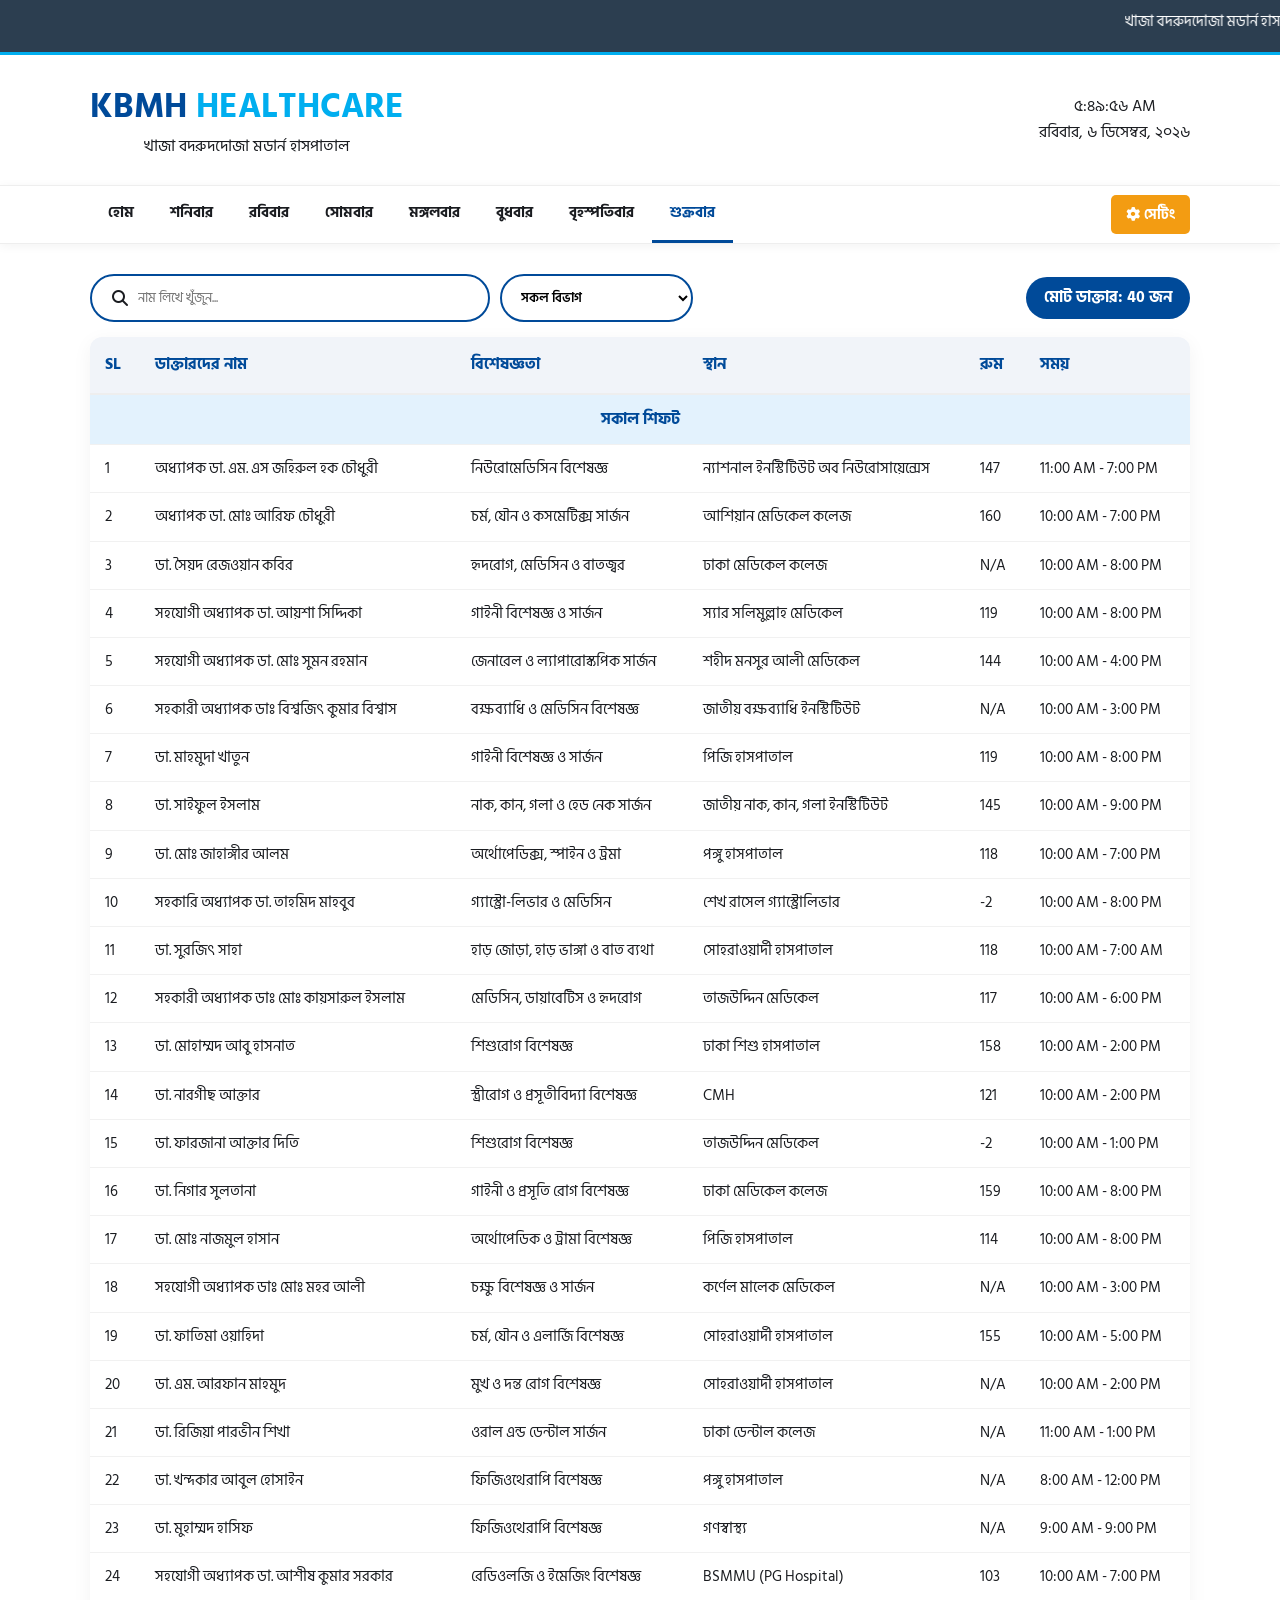
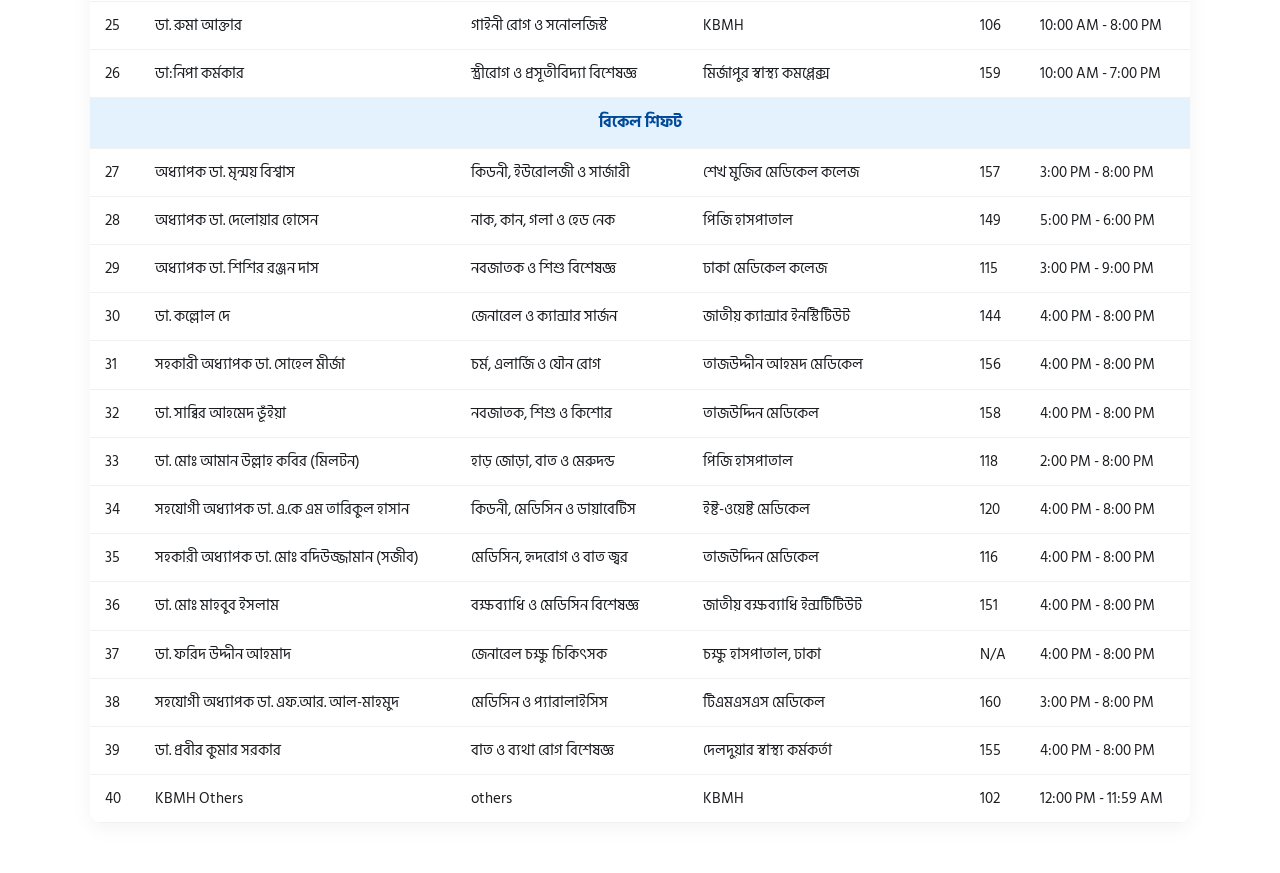
==== commit ef5201cc: "Update friday.html" ====
--- a/friday.html
+++ b/friday.html
@@ -3,123 +3,100 @@
 <head>
     <meta charset="UTF-8">
     <meta name="viewport" content="width=device-width, initial-scale=1.0">
-    <title>শুক্রবাররে শিডিউল - খাজা বদরুদদোজা মডার্ন হাসপাতাল</title>
+    <title>শুক্রবার শিডিউল - KBMH</title>
+    <link rel="stylesheet" href="https://cdnjs.cloudflare.com/ajax/libs/font-awesome/6.4.0/css/all.min.css">
     <link rel="stylesheet" href="style.css">
 </head>
-<body>
-    <header>
-        <div class="container hospital-info">
-            <h1>খাজা বদরুদদোজা <span>মডার্ন হাসপাতাল</span></h1>
-            <p>আজিজ ম্যানশন, সফিপুর, কালিয়াকৈর, গাজীপুর</p>
-            <p>মোবাঃ ০১৭৭৬-৬০৬২৬২, ০১৬৮৭৬২৫৫৬৫</p>
+<body onload="initPage('Friday')">
+
+    <div class="headline-container">
+        <marquee id="runningHeadline" behavior="scroll" direction="left">
+            স্বাগতম! খাজা বদরুদদোজা মডার্ন হাসপাতাল। বিশেষজ্ঞ ডাক্তারের তথ্য জানতে নিচে দেখুন।
+        </marquee>
+    </div>
+
+    <header class="main-header">
+        <div class="container flex-between">
+            <div class="brand">
+                <h1 class="logo">KBMH <span>Healthcare</span></h1>
+                <p class="tagline">খাজা বদরুদদোজা মডার্ন হাসপাতাল</p>
+            </div>
+            <div class="header-clock">
+                <div id="digitalClock">00:00:00</div>
+                <div id="currentDate">তারিখ লোড হচ্ছে...</div>
+            </div>
         </div>
-        <nav>
-            <div class="container">
-                <ul class="nav-menu">
-                    <li><a href="index.html">হোম</a></li>
-                    <li><a href="saturday.html">শনিবার</a></li>
-                    <li><a href="sunday.html">রবিবার</a></li>
-                    <li><a href="monday.html">সোমবার</a></li>
-                    <li><a href="tuesday.html">মঙ্গলবার</a></li>
-                    <li><a href="wednesday.html">বুধবার</a></li>
-                    <li><a href="thursday.html">বৃহস্পতিবার</a></li>
-                    <li><a href="friday.html" class="active">শুক্রবার</a></li>
-                </ul>
-            </div>
-        </nav>
     </header>
 
+    <nav class="navbar">
+        <div class="container flex-between">
+            <ul class="nav-links">
+                <li><a href="index.html">হোম</a></li>
+                <li><a href="saturday.html">শনিবার</a></li>
+                <li><a href="sunday.html">রবিবার</a></li>
+                <li><a href="monday.html">সোমবার</a></li>
+                <li><a href="tuesday.html">মঙ্গলবার</a></li>
+                <li><a href="wednesday.html">বুধবার</a></li>
+                <li><a href="thursday.html">বৃহস্পতিবার</a></li>
+                <li><a href="friday.html" class="active">শুক্রবার</a></li>
+            </ul>
+            <button class="settings-btn" onclick="toggleAdminPanel()"><i class="fas fa-cog"></i> সেটিং</button>
+        </div>
+    </nav>
+
     <main class="container">
-        <h2 style="text-align: center; color: #0056b3; margin: 20px 0;">শুক্রবার যে সকল বিশেষজ্ঞ ডাক্তারগণ চেম্বার করবেন</h2>
-        
-        <!-- বিভাগ ফিল্টার -->
-        <div class="filter-box">
-            <label>বিভাগ অনুযায়ী খুঁজুন:</label>
-            <select id="deptFilter" onchange="filterDoctors()">
-                <option value="all">সকল বিভাগ</option>
-                <option value="মেডিসিন">মেডিসিন ও নিউরোমেডিসিন</option>
-                <option value="গাইনী">গাইনী ও প্রসূতি</option>
-                <option value="শিশু">নবজাতক ও শিশু</option>
-                <option value="অর্থোপেডিক">অর্থোপেডিক ও হাড় জোড়া</option>
-                <option value="চর্ম">চর্ম ও যৌন রোগ</option>
-                <option value="চক্ষু">চক্ষু বিশেষজ্ঞ</option>
-                <option value="দন্ত">দন্ত রোগ</option>
-                <option value="নাক">নাক, কান ও গলা</option>
-                <option value="সার্জন">সার্জন ও কিডনি বিশেষজ্ঞ</option>
-                <option value="বক্ষব্যাধি">বক্ষব্যাধি বিশেষজ্ঞ</option>
-                <option value="ফিজিওথেরাপি">ফিজিওথেরাপি ও রেডিওলজি</option>
-            </select>
-        </div>
+        <section id="adminPanel" class="admin-panel hidden no-print">
+            <div class="panel-header flex-between">
+                <h3><i class="fas fa-user-cog"></i> ডাক্তার ম্যানেজমেন্ট (শুক্রবার)</h3>
+                <button class="close-btn" onclick="toggleAdminPanel()">×</button>
+            </div>
+            <form id="addDoctorForm" class="admin-form">
+                <div class="form-grid">
+                    <input type="text" id="docName" placeholder="ডাক্তারের নাম" required>
+                    <input type="text" id="docSpecialty" placeholder="বিশেষজ্ঞতা" required>
+                    <input type="text" id="docOrigin" placeholder="আগত স্থান">
+                    <input type="text" id="docRoom" placeholder="রুম নং">
+                    <input type="text" id="docTime" placeholder="সময়">
+                    <select id="docShift">
+                        <option value="সকাল">সকাল শিফট</option>
+                        <option value="বিকেল">বিকেল শিফট</option>
+                    </select>
+                </div>
+                <button type="submit" class="btn-submit">তালিকায় যোগ করুন</button>
+            </form>
+        </section>
+
+        <section class="search-filter-wrapper">
+            <div class="search-controls">
+                <div class="search-box">
+                    <i class="fas fa-search"></i>
+                    <input type="text" id="docSearch" placeholder="নাম লিখে খুঁজুন..." onkeyup="renderTable()">
+                </div>
+                <div class="filter-box">
+                    <select id="deptFilter" onchange="renderTable()">
+                        <option value="all">সকল বিভাগ</option>
+                        <option value="মেডিসিন">মেডিসিন ও নিউরো</option>
+                        <option value="গাইনী">গাইনী ও প্রসূতি</option>
+                        <option value="শিশু">নবজাতক ও শিশু</option>
+                        <option value="অর্থোপেডিক">অর্থোপেডিক ও হাড় জোড়া</option>
+                        <option value="সার্জন">সার্জন ও কিডনি</option>
+                        <option value="নাক">নাক, কান, গলা</option>
+                        <option value="ফিজিওথেরাপি">ফিজিওথেরাপি ও রেডিওলজি</option>
+                    </select>
+                </div>
+            </div>
+            <div class="doc-counter">মোট ডাক্তার: <span id="docCount">0</span> জন</div>
+        </section>
 
         <div class="table-responsive">
-            <table>
+            <table id="doctorTable">
                 <thead>
-                    <tr>
-                        <th>SL</th>
-                        <th>ডাক্তারদের নাম</th>
-                        <th>विशेषজ্ঞতা</th>
-                        <th>যে স্থান হইতে আগত</th>
-                        <th>রুম</th>
-                        <th>সময়</th>
-                    </tr>
+                    <tr><th>SL</th><th>ডাক্তারদের নাম</th><th>বিশেষজ্ঞতা</th><th>স্থান</th><th>রুম</th><th>সময়</th><th class="admin-cell hidden">অ্যাকশন</th></tr>
                 </thead>
-                <tbody id="doctorTable">
-                    <!-- সকালের শিফট -->
-                    <tr class="shift-header"><td colspan="6">সকাল (Morning Shift)</td></tr>
-                    <tr class="doctor-row" data-dept="মেডিসিন"><td>1</td><td>অধ্যাপক ডা. এম. এস জহিরুল হক চৌধুরী</td><td>নিউরোমেডিসিন বিশেষজ্ঞ</td><td>ন্যাশনাল ইনস্টিটিউট অব নিউরোসায়েন্সেস</td><td>147</td><td>11:00 AM - 7:00 PM</td></tr>
-                    <tr class="doctor-row" data-dept="চর্ম"><td>2</td><td>অধ্যাপক ডা. মোঃ আরিফ চৌধুরী</td><td>চর্ম, যৌন ও কসমেটিক্স সার্জন</td><td>আশিয়ান মেডিকেল কলেজ হাসপাতাল</td><td>160</td><td>10:00 AM - 7:00 PM</td></tr>
-                    <tr class="doctor-row" data-dept="মেডিসিন"><td>3</td><td>ডা. সৈয়দ রেজওয়ান কবির</td><td>হৃদরোগ, মেডিসিন ও বাতজ্বর বিশেষজ্ঞ</td><td>ঢাকা মেডিকেল কলেজ ও হাসপাতাল</td><td>N/A</td><td>10:00 AM - 8:00 PM</td></tr>
-                    <tr class="doctor-row" data-dept="গাইনী"><td>4</td><td>সহযোগী অধ্যাপক ডা. আয়শা সিদ্দিকা</td><td>গাইনী বিশেষজ্ঞ ও সার্জন</td><td>স্যার সলিমুল্লাহ মেডিকেল কলেজ</td><td>119</td><td>10:00 AM - 8:00 PM</td></tr>
-                    <tr class="doctor-row" data-dept="সার্জন"><td>5</td><td>সহযোগী অধ্যাপক ডা. মোঃ সুমন রহমান</td><td>জেনারেল ও ল্যাপারোস্কপিক সার্জন</td><td>শহীদ মনসুর আলী মেডিকেল</td><td>144</td><td>10:00 AM - 4:00 PM</td></tr>
-                    <tr class="doctor-row" data-dept="বক্ষব্যাধি"><td>6</td><td>সহকারী অধ্যাপক ডাঃ বিশ্বজিৎ কুমার বিশ্বাস</td><td>বক্ষব্যাধি ও মেডিসিন বিশেষজ্ঞ</td><td>জাতীয় বক্ষব্যাধি ইনস্টিটিউট</td><td>N/A</td><td>10:00 AM - 3:00 PM</td></tr>
-                    <tr class="doctor-row" data-dept="গাইনী"><td>7</td><td>ডা. মাহমুদা খাতুন</td><td>গাইনী বিশেষজ্ঞ ও সার্জন</td><td>পিজি হাসপাতাল</td><td>119</td><td>10:00 AM - 8:00 PM</td></tr>
-                    <tr class="doctor-row" data-dept="নাক"><td>8</td><td>ডা. সাইফুল ইসলাম</td><td>নাক, কান, গলা ও হেড নেক সার্জন</td><td>জাতীয় নাক, কান, গলা ইনস্টিটিউট</td><td>145</td><td>10:00 AM - 9:00 PM</td></tr>
-                    <tr class="doctor-row" data-dept="অর্থোপেডিক"><td>9</td><td>ডা. মোঃ জাহাঙ্গীর আলম</td><td>অর্থোপেডিক্স ও ট্রমা বিশেষজ্ঞ</td><td>পঙ্গু হাসপাতাল</td><td>118</td><td>10:00 AM - 7:00 PM</td></tr>
-                    <tr class="doctor-row" data-dept="মেডিসিন"><td>10</td><td>সহকারি অধ্যাপক ডা. তাহমিদ মাহবুব</td><td>গ্যাস্ট্রো-লিভার ও মেডিসিন বিশেষজ্ঞ</td><td>শেখ রাসেল গ্যাস্ট্রোলিভার ইনস্টিটিউট</td><td>-2</td><td>10:00 AM - 8:00 PM</td></tr>
-                    <tr class="doctor-row" data-dept="অর্থোপেডিক"><td>11</td><td>ডা. সুরজিৎ সাহা</td><td>হাড় জোড়া ও বাত ব্যথা বিশেষজ্ঞ সার্জন</td><td>শহীদ সোহরাওয়ার্দী মেডিকেল</td><td>118</td><td>10:00 AM - 7:00 AM</td></tr>
-                    <tr class="doctor-row" data-dept="মেডিসিন"><td>12</td><td>সহকারী অধ্যাপক ডাঃ মোঃ কায়সারুল ইসলাম</td><td>মেডিসিন, ডায়াবেটিস ও হৃদরোগ বিশেষজ্ঞ</td><td>শহীদ তাজউদ্দিন আহমেদ মেডিকেল</td><td>117</td><td>10:00 AM - 6:00 PM</td></tr>
-                    <tr class="doctor-row" data-dept="শিশু"><td>13</td><td>ডা. মোহাম্মদ আবু হাসনাত</td><td>শিশুরোগ বিশেষজ্ঞ</td><td>ঢাকা শিশু হাসপাতাল</td><td>158</td><td>10:00 AM - 2:00 PM</td></tr>
-                    <tr class="doctor-row" data-dept="গাইনী"><td>14</td><td>ডা. নারগীছ আক্তার</td><td>স্ত্রীরোগ ও প্রসূতীবিদ্যা বিশেষজ্ঞ</td><td>CMH</td><td>121</td><td>10:00 AM - 2:00 PM</td></tr>
-                    <tr class="doctor-row" data-dept="শিশু"><td>15</td><td>ডা. ফারজানা আক্তার দিতি</td><td>শিশুরোগ বিশেষজ্ঞ</td><td>শহীদ তাজউদ্দিন আহমেদ মেডিকেল</td><td>-2</td><td>10:00 AM - 1:00 PM</td></tr>
-                    <tr class="doctor-row" data-dept="গাইনী"><td>16</td><td>ডা. নিগার সুলতানা</td><td>গাইনী ও প্রসূতি রোগ বিশেষজ্ঞ</td><td>ঢাকা মেডিকেল কলেজ ও হাসপাতাল</td><td>159</td><td>10:00 AM - 8:00 PM</td></tr>
-                    <tr class="doctor-row" data-dept="অর্থোপেডিক"><td>17</td><td>ডা. মোঃ নাজমুল হাসান</td><td>অর্থোপেডিক ও ট্রামা বিশেষজ্ঞ</td><td>পিজি হাসপাতাল</td><td>114</td><td>10:00 AM - 8:00 PM</td></tr>
-                    <tr class="doctor-row" data-dept="চক্ষু"><td>18</td><td>সহযোগী অধ্যাপক ডাঃ মোঃ মহর আলী</td><td>চক্ষু বিশেষজ্ঞ ও সার্জন</td><td>কর্ণেল মালেক মেডিকেল কলেজ</td><td>N/A</td><td>10:00 AM - 3:00 PM</td></tr>
-                    <tr class="doctor-row" data-dept="চর্ম"><td>19</td><td>ডা. ফাতিমা ওয়াহিদা</td><td>চর্ম, যৌন ও এলার্জি বিশেষজ্ঞ</td><td>শহীদ সোহরাওয়ার্দী মেডিকেল</td><td>155</td><td>10:00 AM - 5:00 PM</td></tr>
-                    <tr class="doctor-row" data-dept="দন্ত"><td>20</td><td>ডা. এম. আরফান মাহমুদ</td><td>মুখ ও দন্ত রোগ বিশেষজ্ঞ সার্জন</td><td>শহীদ সোহরাওয়ার্দী মেডিকেল</td><td>N/A</td><td>10:00 AM - 2:00 PM</td></tr>
-                    <tr class="doctor-row" data-dept="দন্ত"><td>21</td><td>ডা. রিজিয়া পারভীন শিখা</td><td>ওরাল এন্ড ডেন্টাল সার্জন</td><td>ঢাকা ডেন্টাল কলেজ</td><td>N/A</td><td>11:00 AM - 1:00 PM</td></tr>
-                    <tr class="doctor-row" data-dept="ফিজিওথেরাপি"><td>22</td><td>ডা. খন্দকার আবুল হোসাইন</td><td>ফিজিওথেরাপি বিশেষজ্ঞ</td><td>পঙ্গু হাসপাতাল</td><td>N/A</td><td>8:00 AM - 12:00 PM</td></tr>
-                    <tr class="doctor-row" data-dept="ফিজিওথেরাপি"><td>23</td><td>ডা. মুহাম্মদ হাসিফ</td><td>ফিজিওথেরাপি বিশেষজ্ঞ</td><td>গণস্বাস্থ্য</td><td>N/A</td><td>9:00 AM - 9:00 PM</td></tr>
-                    <tr class="doctor-row" data-dept="ফিজিওথেরাপি"><td>24</td><td>সহযোগী অধ্যাপক ডা. আশীষ কুমার সরকার</td><td>রেডিওলজি ও ইমেজিং বিশেষজ্ঞ</td><td>BSMMU (পিজি হাসপাতাল)</td><td>103</td><td>10:00 AM - 7:00 PM</td></tr>
-                    <tr class="doctor-row" data-dept="গাইনী"><td>25</td><td>ডা. রুমা আক্তার</td><td>গাইনী রোগ ও সনোলজিস্ট</td><td>কেবিএমএইচ</td><td>106</td><td>10:00 AM - 8:00 PM</td></tr>
-                    <tr class="doctor-row" data-dept="গাইনী"><td>26</td><td>ডা:নিপা কর্মকার</td><td>স্ত্রীরোগ ও প্রসূতীবিদ্যা বিশেষজ্ঞ</td><td>মির্জাপুর স্বাস্থ্য কমপ্লেক্স</td><td>159</td><td>10:00 AM - 7:00 PM</td></tr>
-
-                    <!-- বিকেলের শিফট -->
-                    <tr class="shift-header"><td colspan="6">বিকেল (Afternoon Shift)</td></tr>
-                    <tr class="doctor-row" data-dept="সার্জন"><td>1</td><td>অধ্যাপক ডা. মৃন্ময় বিশ্বাস</td><td>কিডনী, ইউরোলজী ও সার্জারী বিশেষজ্ঞ</td><td>শেখ মুজিব মেডিকেল কলেজ</td><td>157</td><td>3:00 PM - 8:00 PM</td></tr>
-                    <tr class="doctor-row" data-dept="নাক"><td>2</td><td>অধ্যাপক ডা. দেলোয়ার হোসেন</td><td>নাক, কান, গলা ও হেড নেক সার্জন</td><td>পিজি হাসপাতাল</td><td>149</td><td>5:00 PM - 6:00 PM</td></tr>
-                    <tr class="doctor-row" data-dept="শিশু"><td>3</td><td>অধ্যাপক ডা. শিশির রঞ্জন দাস</td><td>নবজাতক ও শিশু বিশেষজ্ঞ</td><td>ঢাকা মেডিকেল কলেজ হাসপাতাল</td><td>115</td><td>3:00 PM - 9:00 PM</td></tr>
-                    <tr class="doctor-row" data-dept="সার্জন"><td>4</td><td>ডা. কল্লোল দে</td><td>জেনারেল ও সার্জিক্যাল অনকোলজিস্ট</td><td>জাতীয় ক্যান্সার গবেষণা ইনস্টিটিউট</td><td>144</td><td>4:00 PM - 8:00 PM</td></tr>
-                    <tr class="doctor-row" data-dept="চর্ম"><td>5</td><td>সহকারী অধ্যাপক ডা. সোহেল মীর্জা</td><td>চর্ম, এলার্জি ও যৌন রোগ বিশেষজ্ঞ</td><td>শহীদ তাজউদ্দীন আহমদ মেডিকেল</td><td>156</td><td>4:00 PM - 8:00 PM</td></tr>
-                    <tr class="doctor-row" data-dept="শিশু"><td>6</td><td>ডা. সাব্বির আহমেদ ভূঁইয়া</td><td>নবজাতক, শিশু ও কিশোর বিশেষজ্ঞ</td><td>শহীদ তাজউদ্দিন আহমেদ মেডিকেল</td><td>158</td><td>4:00 PM - 8:00 PM</td></tr>
-                    <tr class="doctor-row" data-dept="অর্থোপেডিক"><td>7</td><td>ডা. মোঃ আমান উল্লাহ কবির (মিলটন)</td><td>হাড় জোড়া ও মেরুদন্ড রোগ বিশেষজ্ঞ</td><td>পিজি হাসপাতাল</td><td>118</td><td>2:00 PM - 8:00 PM</td></tr>
-                    <tr class="doctor-row" data-dept="সার্জন"><td>8</td><td>সহযোগী অধ্যাপক ডা. এ.কে এম তারিকুল হাসান</td><td>কিডনী, মেডিসিন ও উচ্চ রক্তচাপ বিশেষজ্ঞ</td><td>ইষ্ট-ওয়েষ্ট মেডিকেল কলেজ</td><td>120</td><td>4:00 PM - 8:00 PM</td></tr>
-                    <tr class="doctor-row" data-dept="মেডিসিন"><td>9</td><td>সহকারী অধ্যাপক ডা. মোঃ বদিউজ্জামান</td><td>মেডিসিন, হৃদরোগ ও বাত জ্বর বিশেষজ্ঞ</td><td>শহীদ তাজউদ্দিন আহমেদ মেডিকেল</td><td>116</td><td>4:00 PM - 8:00 PM</td></tr>
-                    <tr class="doctor-row" data-dept="বক্ষব্যাধি"><td>10</td><td>ডা. মোঃ মাহবুব ইসলাম</td><td>বক্ষব্যাধি ও মেডিসিন বিশেষজ্ঞ</td><td>জাতীয় বক্ষব্যাধি ইন্সটিটিউট</td><td>151</td><td>4:00 PM - 8:00 PM</td></tr>
-                    <tr class="doctor-row" data-dept="চক্ষু"><td>11</td><td>ডা. ফরিদ উদ্দীন আহমাদ</td><td>জেনারেল চক্ষু চিকিৎসক</td><td>চক্ষু হাসপাতাল, ঢাকা</td><td>N/A</td><td>4:00 PM - 8:00 PM</td></tr>
-                    <tr class="doctor-row" data-dept="মেডিসিন"><td>12</td><td>সহযোগী অধ্যাপক ডা. এফ.আর. আল-মাহমুদ</td><td>মেডিসিন, বাত ব্যথা ও প্যারালাইসিস বিশেষজ্ঞ</td><td>টিএমএসএস মেডিকেল কলেজ</td><td>160</td><td>3:00 PM - 8:00 PM</td></tr>
-                    <tr class="doctor-row" data-dept="মেডিসিন"><td>13</td><td>ডা. প্রবীর কুমার সরকার</td><td>বাত ও ব্যথা রোগ বিশেষজ্ঞ</td><td>উপজেলা স্বাস্থ্য কর্মকর্তা, টাঙ্গাইল</td><td>155</td><td>4:00 PM - 8:00 PM</td></tr>
-                    <tr class="doctor-row" data-dept="all"><td>14</td><td>KBMH Others</td><td>অন্যান্য (Others)</td><td>KBMH</td><td>102</td><td>12:00 PM - 11:59 AM</td></tr>
-                </tbody>
+                <tbody id="tableBody"></tbody>
             </table>
         </div>
     </main>
-
-    <footer>
-        <div class="container">
-            <p>&copy; ২০২৪ খাজা বদরুদদোজা মডার্ন হাসপাতাল। সকল অধিকার সংরক্ষিত।</p>
-        </div>
-    </footer>
-
-    <script src="script.js"></script>
+    <script src="management.js"></script>
 </body>
 </html>
--- a/style.css
+++ b/style.css
@@ -1,167 +1,448 @@
-/* Medical Theme Palette */
+/* 
+================================================================
+   KHAJA BADRUDDOJA MODERN HOSPITAL - ULTIMATE CSS
+   Supports: Home Page + 7 Day Schedule Pages
+================================================================
+*/
+
+@import url('https://fonts.googleapis.com/css2?family=Hind+Siliguri:wght@400;500;600;700&display=swap');
+
 :root {
-    --primary-blue: #004a99;
-    --secondary-blue: #007bff;
-    --light-bg: #f8f9fa;
+    --primary: #004A99;      /* কর্পোরেট ব্লু */
+    --cyan: #00AEEF;         /* স্কাই ব্লু */
+    --danger: #e74c3c;       /* লাল (বন্ধ/ডিলিট) */
+    --success: #27ae60;      /* সবুজ (খোলা) */
+    --warning: #f39c12;      /* অরেঞ্জ (সেটিং) */
+    --dark: #1a1c20;         /* মেইন টেক্সট */
+    --gray: #666;            /* হালকা টেক্সট */
+    --light-bg: #f8f9fa;     /* হালকা ব্যাকগ্রাউন্ড */
     --white: #ffffff;
-    --text-dark: #333;
-}
-
+}
+
+/* --- Global Reset --- */
 * {
     margin: 0;
     padding: 0;
     box-sizing: border-box;
-    font-family: 'Segoe UI', Tahoma, Geneva, Verdana, sans-serif;
+    font-family: 'Hind Siliguri', sans-serif;
 }
 
 body {
-    background-color: var(--light-bg);
-    color: var(--text-dark);
+    background-color: var(--white);
+    color: var(--dark);
     line-height: 1.6;
-}
-
-/* Sticky Header */
-header {
+    overflow-x: hidden;
+}
+
+.container {
+    width: 92%;
+    max-width: 1100px;
+    margin: 0 auto;
+}
+
+.flex-between {
+    display: flex;
+    justify-content: space-between;
+    align-items: center;
+}
+
+/* --- ১. রানিং হেডলাইন (Marquee) --- */
+.headline-container {
+    background: #2c3e50;
+    color: white;
+    padding: 10px 0;
+    font-size: 15px;
+    border-bottom: 3px solid var(--cyan);
+}
+
+/* --- ২. টপ বার ও হেডার --- */
+.top-bar {
+    background: var(--primary);
+    color: white;
+    padding: 8px 0;
+    font-size: 13px;
+}
+
+.main-header {
+    padding: 25px 0;
+    text-align: center;
+    background: var(--white);
+}
+
+.logo {
+    font-size: 34px;
+    font-weight: 800;
+    color: var(--primary);
+    text-transform: uppercase;
+}
+
+.logo span {
+    color: var(--cyan);
+}
+
+.h-subtitle {
+    font-size: 18px;
+    font-weight: 600;
+    color: #444;
+}
+
+.h-location {
+    font-size: 14px;
+    color: var(--gray);
+    margin-top: 5px;
+}
+
+/* --- ৩. প্রিমিয়াম নেভিগেশন বার --- */
+.navbar {
+    background: var(--white);
+    border-top: 1px solid #eee;
+    border-bottom: 1px solid #eee;
     position: sticky;
     top: 0;
-    background-color: var(--primary-blue);
-    color: white;
-    padding: 1rem 0;
     z-index: 1000;
-    box-shadow: 0 2px 10px rgba(0,0,0,0.1);
-}
-
-.container {
-    width: 90%;
-    max-width: 1200px;
-    margin: auto;
-}
-
-.hospital-info {
-    text-align: center;
-    margin-bottom: 10px;
-}
-
-.hospital-info h1 {
-    font-size: 1.8rem;
-    letter-spacing: 1px;
-}
-
-.hospital-info p {
-    font-size: 0.9rem;
-    opacity: 0.9;
-}
-
-/* Navigation Menu */
-nav {
-    display: flex;
+    box-shadow: 0 2px 10px rgba(0,0,0,0.05);
+}
+
+.nav-links {
+    display: flex;
+    list-style: none;
     justify-content: center;
+    overflow-x: auto;
+}
+
+.nav-links li a {
+    display: block;
+    padding: 15px 18px;
+    color: var(--dark);
+    text-decoration: none;
+    font-weight: 700;
+    font-size: 15px;
+    transition: 0.3s;
+    white-space: nowrap;
+}
+
+.nav-links li a:hover, 
+.nav-links li a.active {
+    color: var(--primary);
+    border-bottom: 3px solid var(--primary);
+}
+
+/* সেটিং বাটন */
+.settings-btn {
+    background: var(--warning);
+    color: white;
+    border: none;
+    padding: 8px 15px;
+    border-radius: 5px;
+    cursor: pointer;
+    font-weight: bold;
+    font-size: 14px;
+}
+
+/* --- ৪. হোম পেজ বডি স্টাইল (স্ক্রিনশট অনুযায়ী) --- */
+.clock-section {
+    padding: 40px 0 10px 0;
+    text-align: left;
+}
+
+.clock-icon {
+    font-size: 30px;
+    color: var(--cyan);
+    margin-bottom: 8px;
+}
+
+.clock-display {
+    font-size: 48px;
+    font-weight: 800;
+    color: var(--primary);
+    line-height: 1;
+}
+
+.date-display {
+    font-size: 15px;
+    color: var(--gray);
+    margin-top: 5px;
+    font-weight: 600;
+}
+
+.welcome-banner {
+    margin-top: 35px;
+    text-align: left;
+}
+
+.welcome-banner h2 {
+    font-size: 26px;
+    color: var(--dark);
+    margin-bottom: 12px;
+    font-weight: 800;
+}
+
+.welcome-banner p {
+    font-size: 16px;
+    color: #444;
+    max-width: 950px;
+}
+
+.features-list {
+    margin-top: 30px;
+    display: flex;
+    flex-direction: column;
+    gap: 25px;
+    padding-bottom: 50px;
+}
+
+.feature-item {
+    display: flex;
+    align-items: flex-start;
+    gap: 15px;
+}
+
+.feature-item i {
+    font-size: 22px;
+    color: var(--dark);
+    margin-top: 5px;
+}
+
+.f-text h3 {
+    font-size: 18px;
+    font-weight: 800;
+}
+
+.f-text p {
+    font-size: 14px;
+    color: var(--gray);
+}
+
+/* --- ৫. শিডিউল পেজ: সার্চ ও ফিল্টার --- */
+.search-filter-wrapper {
+    margin: 30px 0 15px;
+    display: flex;
+    justify-content: space-between;
+    align-items: center;
+    gap: 15px;
     flex-wrap: wrap;
-    background: var(--secondary-blue);
-    padding: 10px;
-}
-
-nav a {
-    color: white;
-    text-decoration: none;
-    padding: 8px 15px;
-    margin: 2px;
-    border-radius: 4px;
-    font-weight: 500;
-    transition: background 0.3s;
-}
-
-nav a:hover, nav a.active {
-    background-color: var(--primary-blue);
-}
-
-/* Content Area */
-main {
-    padding: 40px 0;
-}
-
-.hero {
-    text-align: center;
-    padding: 50px 20px;
+}
+
+.search-controls {
+    display: flex;
+    gap: 10px;
+    flex-grow: 1;
+}
+
+.search-box {
+    background: #fff;
+    padding: 10px 20px;
+    border-radius: 30px;
+    border: 2px solid var(--primary);
+    display: flex;
+    align-items: center;
+    flex-grow: 1;
+    max-width: 400px;
+}
+
+.search-box input {
+    border: none;
+    outline: none;
+    margin-left: 10px;
+    width: 100%;
+}
+
+.filter-box select {
+    padding: 10px 15px;
+    border-radius: 30px;
+    border: 2px solid var(--primary);
     background: white;
-    border-radius: 8px;
-    box-shadow: 0 4px 6px rgba(0,0,0,0.05);
-}
-
-/* Action Buttons (Home Page) */
-.day-grid {
-    display: grid;
-    grid-template-columns: repeat(auto-fit, minmax(150px, 1fr));
-    gap: 15px;
-    margin-top: 30px;
-}
-
-.btn-day {
-    display: block;
-    padding: 20px;
-    background: var(--primary-blue);
-    color: white;
-    text-decoration: none;
-    border-radius: 8px;
-    text-align: center;
+    font-weight: 600;
+    outline: none;
+}
+
+.doc-counter {
+    background: var(--primary);
+    color: white;
+    padding: 8px 18px;
+    border-radius: 30px;
     font-weight: bold;
-    transition: transform 0.2s;
-}
-
-.btn-day:hover {
-    transform: translateY(-5px);
-    background: #003366;
-}
-
-/* Table Design */
-.filter-section {
-    margin-bottom: 20px;
-    display: flex;
-    align-items: center;
-    gap: 10px;
-}
-
-select {
-    padding: 8px;
-    border-radius: 4px;
-    border: 1px solid #ccc;
-}
-
-.table-container {
+}
+
+/* --- ৬. শিডিউল পেজ: টেবিল স্টাইল --- */
+.table-responsive {
+    background: white;
+    border-radius: 12px;
     overflow-x: auto;
-    background: white;
-    padding: 20px;
-    border-radius: 8px;
-    box-shadow: 0 4px 6px rgba(0,0,0,0.05);
+    box-shadow: 0 5px 20px rgba(0,0,0,0.05);
+    margin-bottom: 50px;
 }
 
 table {
     width: 100%;
     border-collapse: collapse;
+    min-width: 850px;
+}
+
+th {
+    background: #f1f4f9;
+    color: var(--primary);
+    padding: 15px;
+    text-align: left;
+    font-weight: 700;
+    border-bottom: 2px solid #eee;
+}
+
+td {
+    padding: 12px 15px;
+    border-bottom: 1px solid #f1f1f1;
+    font-size: 14.5px;
+}
+
+.shift-title {
+    background: #e3f2fd !important;
+    color: var(--primary);
+    font-weight: 800;
+    text-align: center;
+    font-size: 16px;
+}
+
+/* বন্ধ থাকা ডাক্তার */
+.closed-row {
+    background-color: #fff5f5 !important;
+}
+
+.closed-row td {
+    color: #c53030;
+}
+
+.closed-row td:nth-child(2) {
+    text-decoration: line-through;
+    font-weight: bold;
+}
+
+.new-tag {
+    background: var(--success);
+    color: white;
+    font-size: 10px;
+    padding: 2px 6px;
+    border-radius: 4px;
+    margin-left: 8px;
+}
+
+/* --- ৭. অ্যাডমিন/সেটিং প্যানেল --- */
+.admin-panel {
+    background: #fff;
+    border: 2px solid var(--primary);
+    border-radius: 12px;
+    padding: 20px;
+    margin: 20px 0;
+    box-shadow: 0 10px 30px rgba(0,0,0,0.1);
+}
+
+.hidden { display: none; }
+
+.panel-header {
+    border-bottom: 1px solid #eee;
+    padding-bottom: 10px;
+    margin-bottom: 15px;
+}
+
+.close-btn {
+    font-size: 24px;
+    cursor: pointer;
+    background: none;
+    border: none;
+}
+
+.admin-form .form-grid {
+    display: grid;
+    grid-template-columns: repeat(auto-fit, minmax(150px, 1fr));
+    gap: 10px;
+}
+
+.admin-form input, .admin-form select {
+    padding: 10px;
+    border: 1px solid #ddd;
+    border-radius: 5px;
+    outline: none;
+}
+
+.btn-submit {
+    background: var(--primary);
+    color: white;
+    border: none;
+    padding: 10px 20px;
+    border-radius: 5px;
+    font-weight: bold;
+    cursor: pointer;
     margin-top: 10px;
 }
 
-th {
-    background-color: var(--primary-blue);
-    color: white;
-    text-align: left;
-    padding: 12px;
-}
-
-td {
-    padding: 12px;
-    border-bottom: 1px solid #ddd;
-}
-
-.shift-header {
-    background-color: #e9ecef;
+/* ম্যানেজমেন্ট বাটন */
+.action-btn {
+    padding: 5px 10px;
+    border: none;
+    border-radius: 4px;
+    color: white;
+    font-size: 11px;
     font-weight: bold;
-    color: var(--primary-blue);
-}
-
-/* Mobile Responsiveness */
+    cursor: pointer;
+    margin: 1px;
+}
+
+.btn-off { background: var(--warning); }
+.btn-on { background: var(--success); }
+.btn-del { background: var(--danger); }
+
+/* --- ৮. ফ্লোটিং কন্টাক্ট বাটন --- */
+.floating-contact {
+    position: fixed;
+    bottom: 25px;
+    right: 25px;
+    display: flex;
+    flex-direction: column;
+    gap: 12px;
+    z-index: 2000;
+}
+
+.floating-contact a {
+    width: 55px;
+    height: 55px;
+    border-radius: 50%;
+    display: flex;
+    justify-content: center;
+    align-items: center;
+    color: #fff;
+    font-size: 24px;
+    box-shadow: 0 5px 15px rgba(0,0,0,0.2);
+    text-decoration: none;
+    transition: 0.3s;
+}
+
+.call-btn { background: var(--primary); }
+.whatsapp-btn { background: #25D366; }
+
+.floating-contact a:hover {
+    transform: scale(1.1);
+}
+
+/* --- ৯. ফুটার --- */
+footer {
+    background: #000;
+    color: #fff;
+    text-align: center;
+    padding: 20px 0;
+    font-size: 13px;
+}
+
+/* --- ১০. রেসপনসিভনেস (Mobile) --- */
 @media (max-width: 768px) {
-    .hospital-info h1 { font-size: 1.4rem; }
-    nav a { font-size: 0.8rem; padding: 6px 10px; }
-    th, td { font-size: 0.85rem; padding: 8px; }
-}
+    .logo { font-size: 26px; }
+    .clock-display { font-size: 36px; }
+    .search-box { width: 100%; }
+    .nav-links li a { padding: 12px 10px; font-size: 13px; }
+    .search-controls { flex-direction: column; }
+    .filter-box select { width: 100%; }
+}
+
+@media print {
+    .no-print, .navbar, .settings-btn, .admin-panel, .floating-contact, .search-filter-wrapper {
+        display: none !important;
+    }
+}
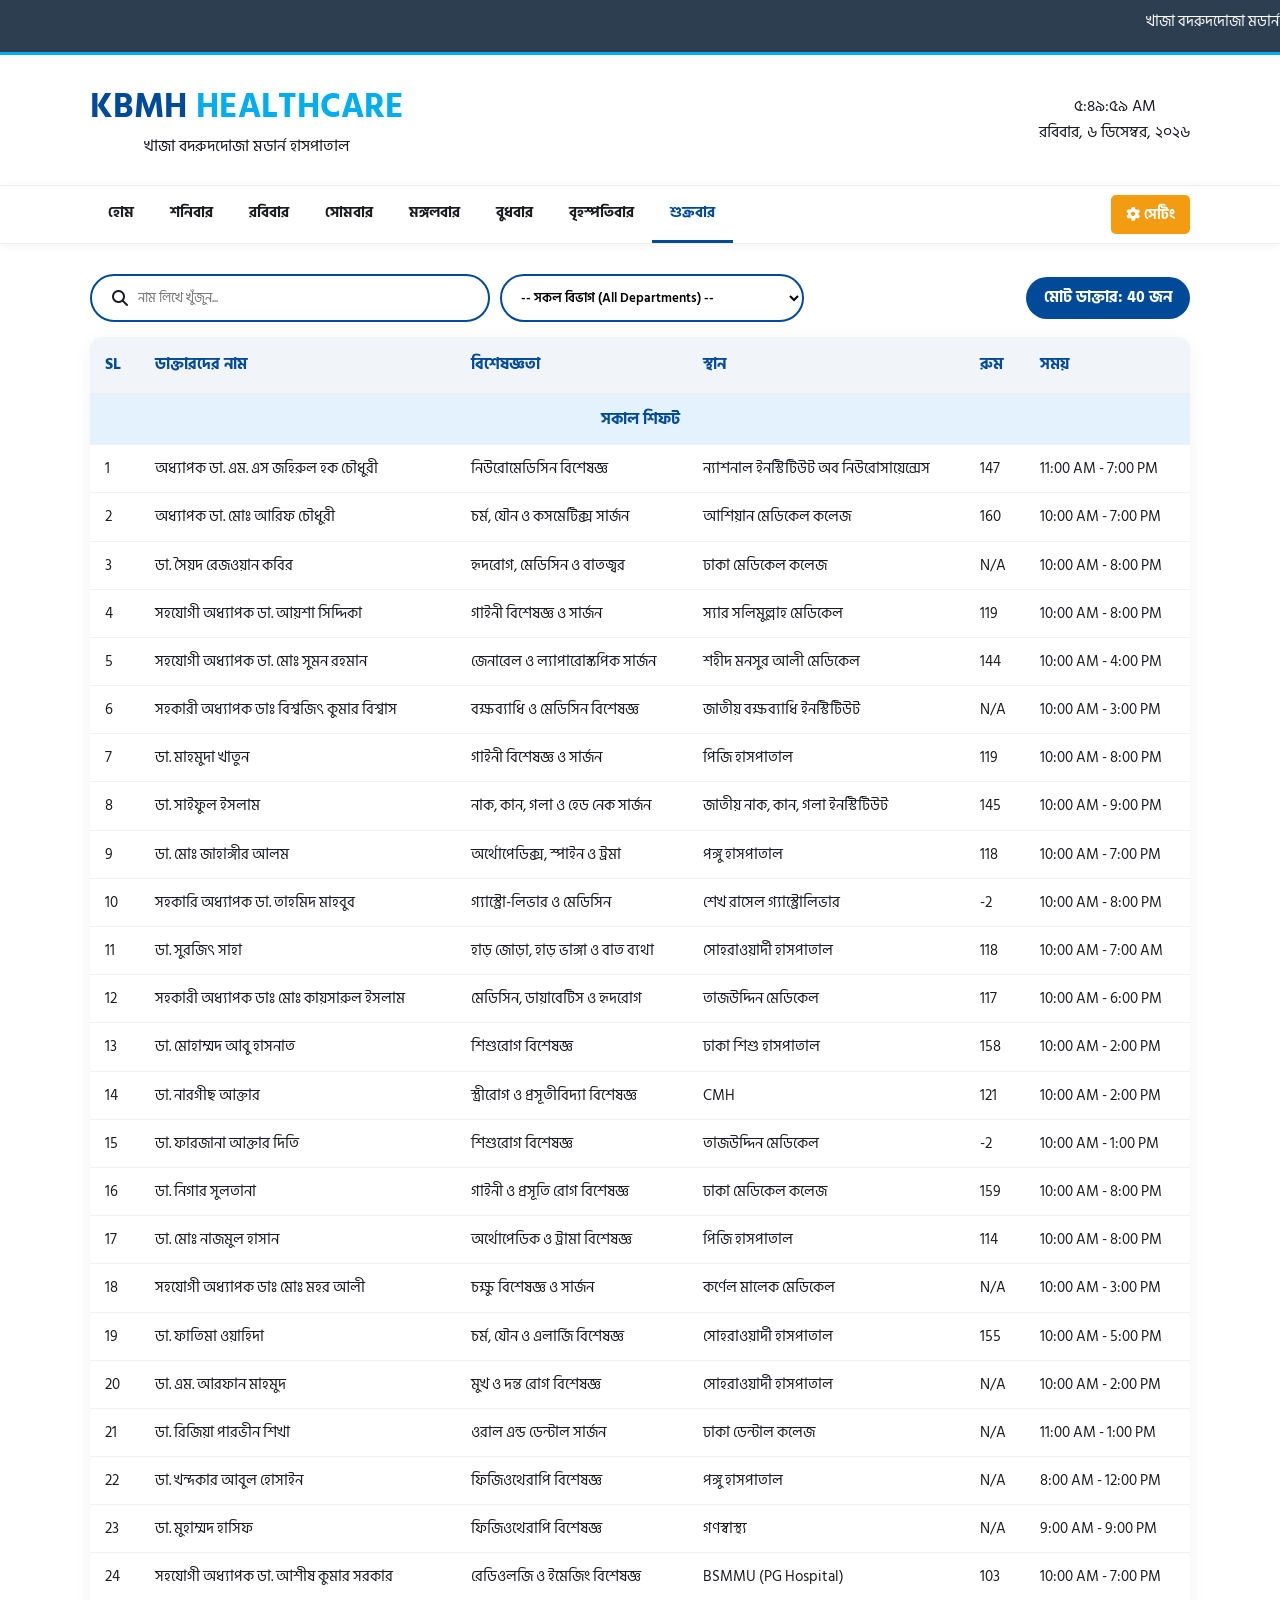
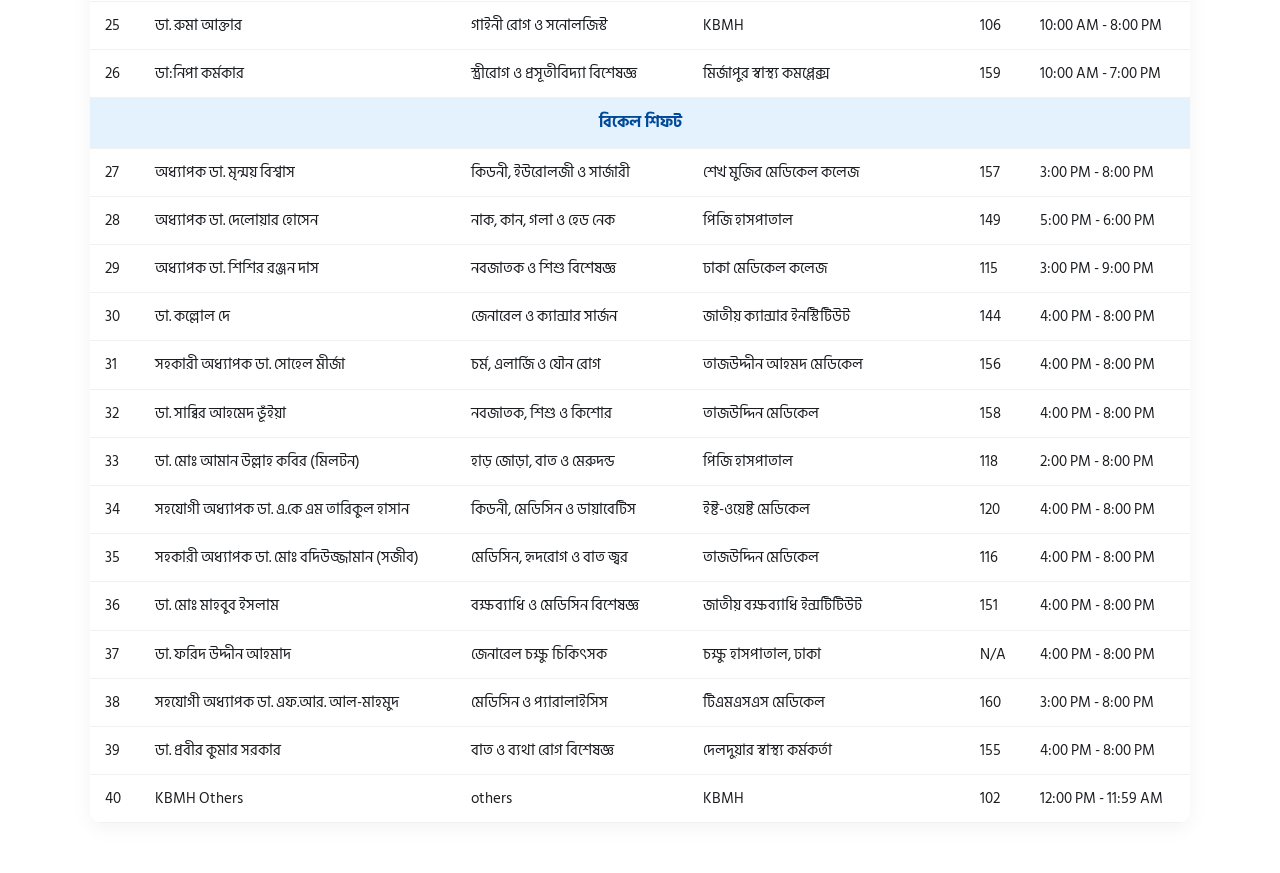
==== commit 555b5421: "Update friday.html" ====
--- a/friday.html
+++ b/friday.html
@@ -73,17 +73,28 @@
                     <input type="text" id="docSearch" placeholder="নাম লিখে খুঁজুন..." onkeyup="renderTable()">
                 </div>
                 <div class="filter-box">
-                    <select id="deptFilter" onchange="renderTable()">
-                        <option value="all">সকল বিভাগ</option>
-                        <option value="মেডিসিন">মেডিসিন ও নিউরো</option>
-                        <option value="গাইনী">গাইনী ও প্রসূতি</option>
-                        <option value="শিশু">নবজাতক ও শিশু</option>
-                        <option value="অর্থোপেডিক">অর্থোপেডিক ও হাড় জোড়া</option>
-                        <option value="সার্জন">সার্জন ও কিডনি</option>
-                        <option value="নাক">নাক, কান, গলা</option>
-                        <option value="ফিজিওথেরাপি">ফিজিওথেরাপি ও রেডিওলজি</option>
-                    </select>
-                </div>
+    <select id="deptFilter" onchange="renderTable()">
+        <option value="all">-- সকল বিভাগ (All Departments) --</option>
+        <option value="মেডিসিন">মেডিসিন ও ডায়াবেটিস (Medicine)</option>
+        <option value="গাইনী">গাইনী ও প্রসূতি (Gynecology)</option>
+        <option value="শিশু">নবজাতক ও শিশু (Pediatrics)</option>
+        <option value="অর্থোপেডিক">অর্থোপেডিক ও ট্রমা (Orthopedic)</option>
+        <option value="সার্জন">জেনারেল ও ল্যাপারোস্কপিক সার্জন (Surgery)</option>
+        <option value="চর্ম">চর্ম, যৌন ও এলার্জি (Dermatology)</option>
+        <option value="হৃদরোগ">হৃদরোগ ও বাতজ্বর (Cardiology)</option>
+        <option value="নাক">নাক, কান ও গলা (ENT)</option>
+        <option value="গ্যাস্ট্রো">লিভার ও গ্যাস্ট্রোএন্টারোলজি (Gastroliver)</option>
+        <option value="কিডনি">কিডনি ও ইউরোলজি (Kidney/Urology)</option>
+        <option value="নিউরোলজি">নিউরোমেডিসিন ও প্যারালাইসিস (Neurology)</option>
+        <option value="চক্ষু">চক্ষু বিশেষজ্ঞ (Ophthalmology)</option>
+        <option value="দন্ত">মুখ ও দন্ত রোগ (Dental)</option>
+        <option value="ফিজিওথেরাপি">ফিজিওথেরাপি ও পেইন মেডিসিন (Physiotherapy)</option>
+        <option value="সনোলজিস্ট">সনোলজিস্ট ও রেডিওলজি (Sonologist)</option>
+        <option value="পুষ্টিবিদ">পুষ্টি ও ডায়েট (Nutrition)</option>
+        <option value="বক্ষব্যাধি">বক্ষব্যাধি ও অ্যাজমা (Chest/Asthma)</option>
+        <option value="others">অন্যান্য (Others)</option>
+    </select>
+             </div>
             </div>
             <div class="doc-counter">মোট ডাক্তার: <span id="docCount">0</span> জন</div>
         </section>
